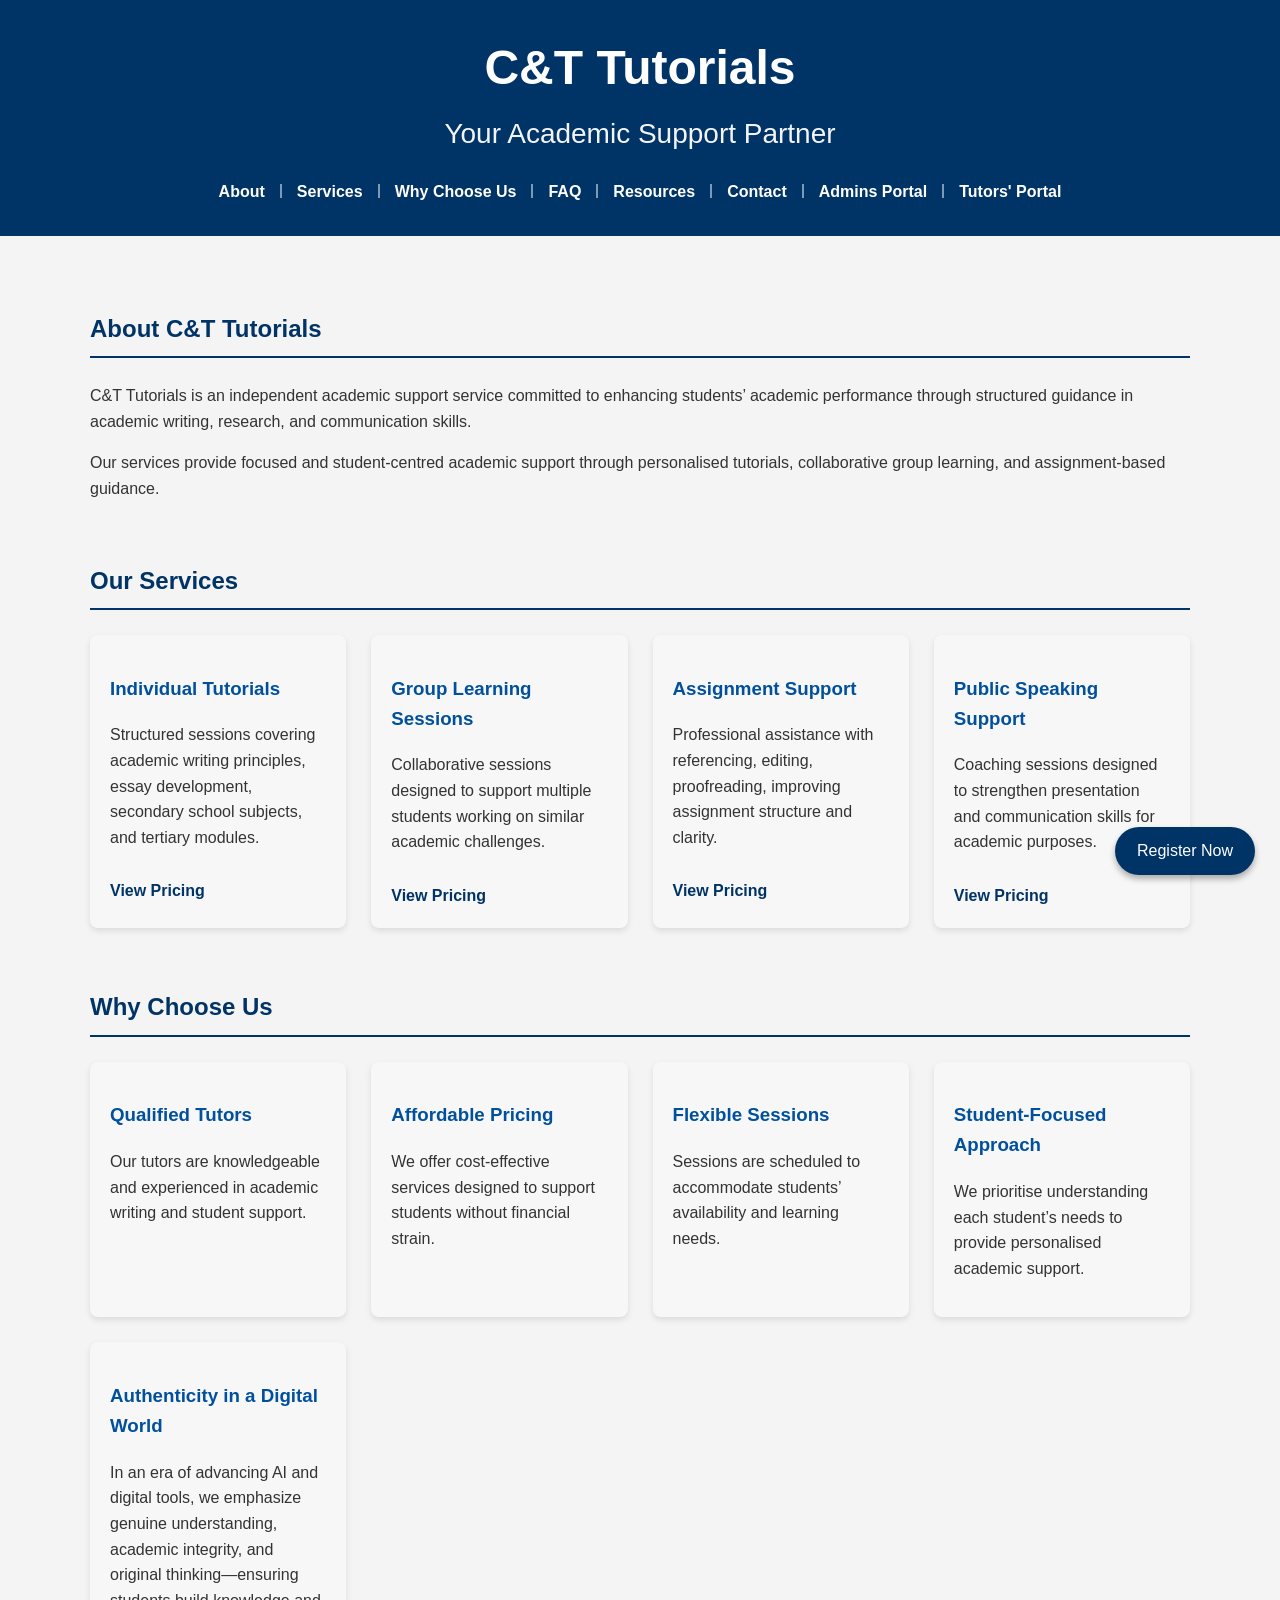
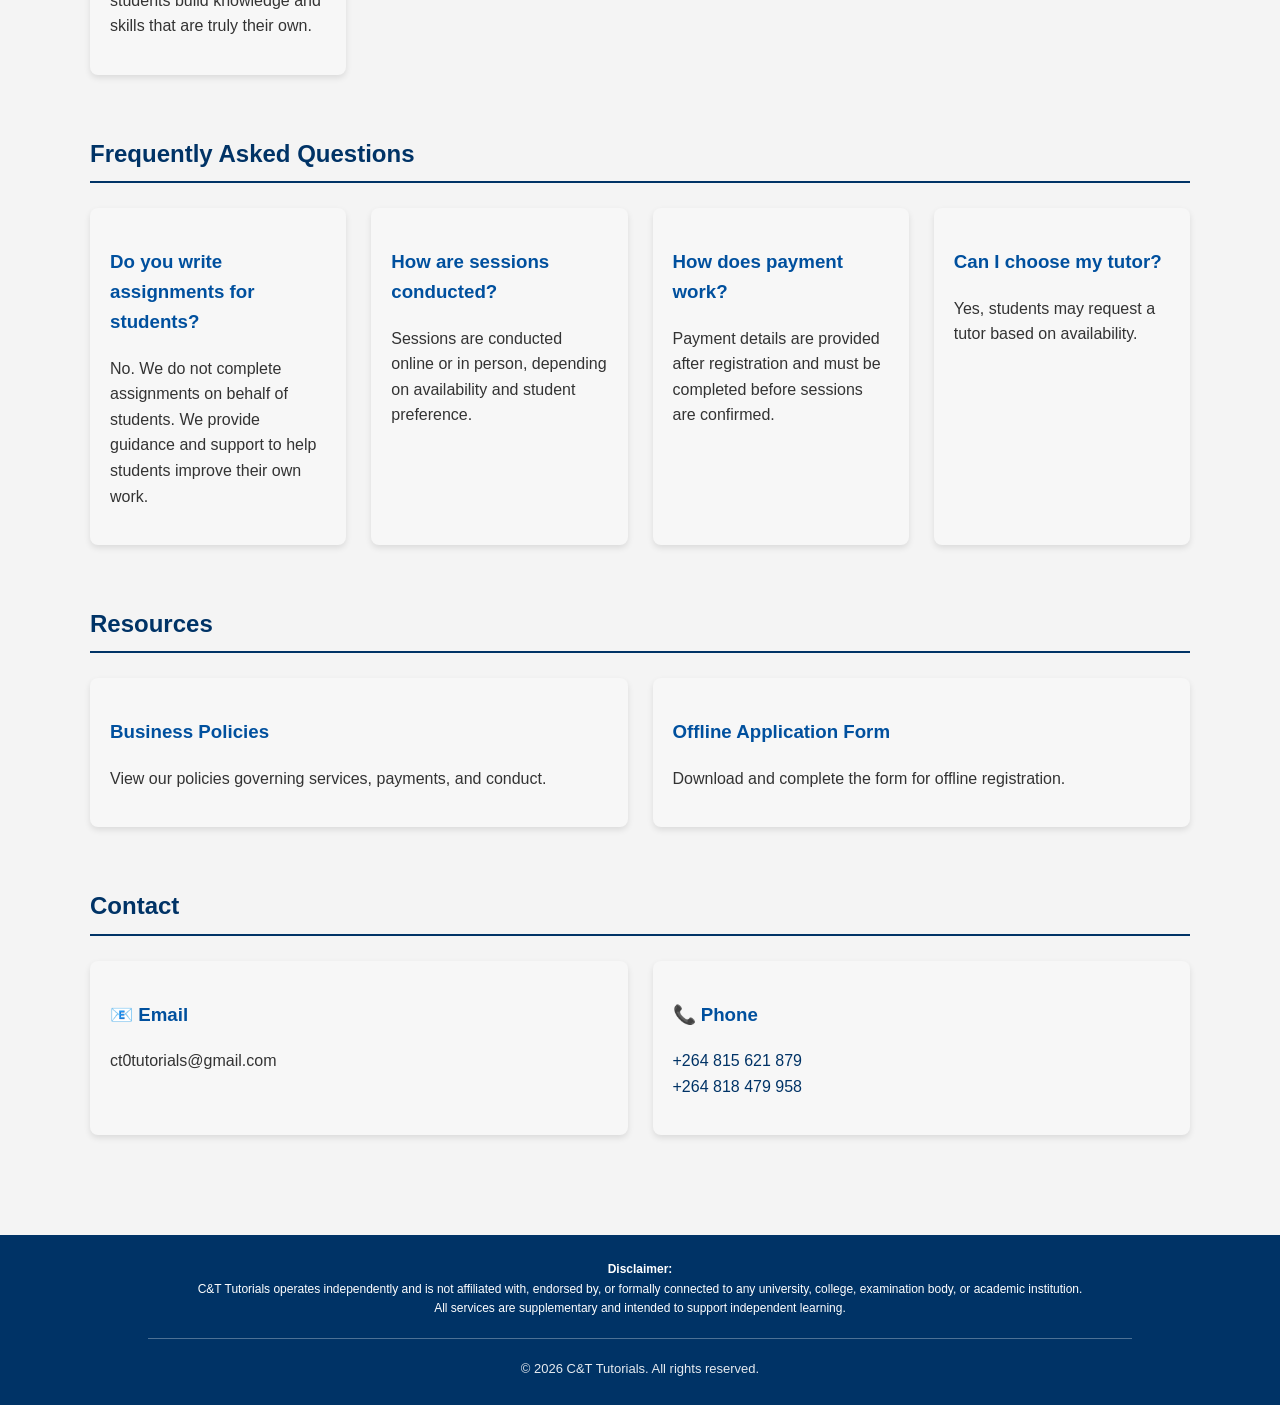
==== index.html @ dff0a4cb "Update index.html" ====
<!DOCTYPE html>
<html lang="en">
<head>
<meta charset="UTF-8">
<meta name="viewport" content="width=device-width, initial-scale=1.0">

<title>C&T Tutorials</title>

<meta name="description" content="C&T Tutorials provides academic writing tutorials, assignment support, group learning sessions and public speaking coaching to help students improve academic performance.">

<meta name="robots" content="index, follow">

<link rel="canonical" href="https://ct-tutorials.github.io/ct-tutorials/">

<meta name="google-site-verification" content="aSucaMc_aX_kQpRFNvVRgTX0pEeCD1c48mTuirk4qwY" />

<style>
html{scroll-behavior:smooth;}

body{
margin:0;
font-family:"Segoe UI", Arial, sans-serif;
background:#f4f4f4;
color:#333;
line-height:1.6;
}

/* ✅ UPDATED: RESPONSIVE HEADER LOGIC */
.top-bar{
position:fixed;
top:0;
left:0;
width:100%;
background:#003366; 
z-index:1000;
min-height: 120px; 
display: flex;
flex-direction: column;
align-items: center;
justify-content: center;
color: white;
text-align: center;
padding: 20px 15px;
box-sizing: border-box;
}

.header-title h1 {
margin: 10px 0 0 0;
font-size: clamp(28px, 6vw, 48px); 
letter-spacing: normal;
font-weight: bold;
text-transform: none;
}

.header-title p {
margin: 5px 0 0 0;
font-family: "Brush Script MT", "Cursive", sans-serif; 
font-size: clamp(18px, 4vw, 28px); 
font-weight: normal; 
opacity: 0.95;
}

.top-bar nav{
display:flex;
flex-wrap:wrap;
justify-content:center;
align-items: center;
gap:15px;
padding:12px 10px;
margin-top: 10px; 
width: 100%;
}

.top-bar nav a{
color:white;
text-decoration:none;
font-weight:bold;
white-space: nowrap;
}

.top-bar nav a:hover{text-decoration:underline;}

.nav-separator {
border-left: 2px solid rgba(255,255,255,0.5);
height: 14px;
margin: 0;
display: block;
}

/* ✅ UPDATED: CONTENT SPACING */
.main-content{
max-width:1100px;
margin:auto;
padding:40px;
margin-top: 250px; 
}

/* ✅ NEW: LANDSCAPE/ROTATED FIX */
@media (max-height: 450px) and (orientation: landscape) {
.top-bar { padding: 8px 15px; min-height: auto; }
.header-title h1 { font-size: 22px; margin-top: 0; }
.header-title p { display: none; }
.top-bar nav { margin-top: 5px; gap: 8px; }
.main-content { margin-top: 120px !important; }
}

@media(max-width:768px){
.main-content{padding:30px 20px; margin-top: 220px;}
.top-bar nav { gap: 10px; }
}

section{
margin-bottom:60px;
scroll-margin-top:250px; 
}

h2{
color:#003366;
border-bottom:2px solid #003366;
padding-bottom:8px;
margin-bottom:25px;
}

h3{color:#00509e;}

.services-grid{
display:grid;
grid-template-columns:repeat(auto-fit,minmax(250px,1fr));
gap:25px;
margin-top:20px;
}

.service-card{
background:#f7f7f7;
padding:20px;
border-radius:8px;
box-shadow:0 3px 6px rgba(0,0,0,0.1);
text-decoration:none;
color:inherit;
display:block;
}

.service-card:hover{
transform:translateY(-5px);
}

.service-link{
display:inline-block;
margin-top:12px;
font-weight:bold;
color:#003366;
cursor:pointer;
}

.service-link:hover{text-decoration:underline;}

.service-card a{
color:#003366;
text-decoration:none;
font-weight:500;
}

.service-card a:hover{
text-decoration:underline;
}

.floating-btn{
position:fixed;
bottom:25px;
right:25px;
background:#003366; 
color:white;
padding:15px 22px;
border:none;
border-radius:40px;
font-size:16px;
cursor:pointer;
box-shadow:0 4px 6px rgba(0,0,0,0.3);
}

#modal,
#pricingModal,
#loadingModal,
#servicePickerModal,
#tutorProfileModal{
display:none;
position:fixed;
inset:0;
background:rgba(0,0,0,0.7);
justify-content:center;
align-items:center;
z-index:1000;
}

#modal form,
#pricingContent,
#servicePickerContent,
#tutorProfileContent{
background:white;
padding:25px;
width:90%;
max-width:500px;
border-radius:10px;
position:relative;
max-height: 90vh;
overflow-y: auto;
}

#servicePickerModal { z-index: 1100; }
#tutorProfileModal { z-index: 1200; }

.close{
position:absolute;
right:15px;
top:10px;
font-size:22px;
cursor:pointer;
border:none;
background:none;
}

label{
display:block;
margin-top:12px;
font-weight:500;
}

input,select{
width:100%;
padding:10px;
margin-top:5px;
border-radius:5px;
border:1px solid #ccc;
box-sizing: border-box;
}

/* DROPDOWN STYLES */
.custom-select-wrapper {
    position: relative;
    cursor: pointer;
    margin-top: 5px;
}
#serviceSelectDisplay {
    width: 100%;
    padding: 10px;
    border-radius: 5px;
    border: 1px solid #ccc;
    background: #fff;
    cursor: pointer;
}
.custom-arrow {
    position: absolute;
    right: 15px;
    top: 50%;
    transform: translateY(-50%);
    pointer-events: none;
    font-size: 10px;
    color: #666;
}

.submit-btn{
margin-top:20px;
width:100%;
padding:12px;
background:#003366;
color:white;
border:none;
border-radius:5px;
cursor:pointer;
}

.submit-btn:hover{background:#00509e;}

.spinner{
width:40px;height:40px;border:4px solid #ccc;border-top:4px solid #003366;border-radius:50%;animation:spin 1s linear infinite;margin:auto;margin-bottom:15px;}
@keyframes spin{0%{transform:rotate(0deg);}100%{transform:rotate(360deg);}}

footer{
background:#003366; 
color:white;
text-align:center;
padding:25px;
}

.footer-disclaimer{
font-size:12px;
max-width:900px;
margin:auto;
line-height:1.6;
}

.footer-divider{
margin:20px auto;
width:80%;
border-top:1px solid rgba(255,255,255,0.3);
}

.footer-copy{
font-size:13px;
opacity:0.9;
}

.picker-option {
    display: block;
    background: #f9f9f9;
    padding: 12px;
    margin-bottom: 8px;
    border-radius: 5px;
    border: 1px solid #ddd;
    cursor: pointer;
    transition: background 0.2s;
    font-weight: 500;
}
.picker-option:hover { background: #f0f0f0; border-color: #003366; }
.picker-group-title {
    font-weight: bold;
    color: #003366;
    margin: 15px 0 5px 0;
    font-size: 14px;
    text-transform: uppercase;
}

.agreement-label {
    display: flex;
    align-items: flex-start;
    gap: 10px;
    font-size: 14px;
    margin-top: 20px;
}
.agreement-label input {
    width: auto !important;
    margin-top: 4px;
}

/* NEW: Tutor Link Styling */
.view-tutor-link {
    display: block;
    margin-top: 10px;
    font-size: 13px;
    color: #003366;
    text-decoration: underline;
    cursor: pointer;
}

.pricing-subtopic {
    font-weight: bold;
    color: #003366;
    margin: 15px 0 8px 0;
    border-bottom: 1px solid #eee;
    padding-bottom: 4px;
}
</style>
</head>

<body>

<div class="top-bar">
<div class="header-title">
<h1>C&T Tutorials</h1>
<p>Your Academic Support Partner</p>
</div>
<nav>
<a href="#about">About</a>
<div class="nav-separator"></div>
<a href="#services">Services</a>
<div class="nav-separator"></div>
<a href="#why">Why Choose Us</a>
<div class="nav-separator"></div>
<a href="#faq">FAQ</a>
<div class="nav-separator"></div>
<a href="#resources">Resources</a>
<div class="nav-separator"></div>
<a href="#contact">Contact</a>
<div class="nav-separator"></div>
<a href="admin.html">Admins Portal</a>
<div class="nav-separator"></div>
<a href="tutors.html">Tutors' Portal</a>
</nav>
</div>

<div class="main-content">

<section id="about">
<h2>About C&T Tutorials</h2>
<p>C&T Tutorials is an independent academic support service committed to enhancing students’ academic performance through structured guidance in academic writing, research, and communication skills.</p>
<p>Our services provide focused and student-centred academic support through personalised tutorials, collaborative group learning, and assignment-based guidance.</p>
</section>

<section id="services">
<h2>Our Services</h2>

<div class="services-grid">

<div class="service-card">
<h3>Individual Tutorials</h3>
<p>Structured sessions covering academic writing principles, essay development, secondary school subjects, and tertiary modules.</p>
<span class="service-link" onclick="openPricing('writing')">View Pricing</span>
</div>

<div class="service-card">
<h3>Group Learning Sessions</h3>
<p>Collaborative sessions designed to support multiple students working on similar academic challenges.</p>
<span class="service-link" onclick="openPricing('group')">View Pricing</span>
</div>

<div class="service-card">
<h3>Assignment Support</h3>
<p>Professional assistance with referencing, editing, proofreading, improving assignment structure and clarity.</p>
<span class="service-link" onclick="openPricing('assignment')">View Pricing</span>
</div>

<div class="service-card">
<h3>Public Speaking Support</h3>
<p>Coaching sessions designed to strengthen presentation and communication skills for academic purposes.</p>
<span class="service-link" onclick="openPricing('speaking')">View Pricing</span>
</div>

</div>
</section>

<section id="why">
<h2>Why Choose Us</h2>
<div class="services-grid">
<div class="service-card">
<h3>Qualified Tutors</h3>
<p>Our tutors are knowledgeable and experienced in academic writing and student support.</p>
</div>
<div class="service-card">
<h3>Affordable Pricing</h3>
<p>We offer cost-effective services designed to support students without financial strain.</p>
</div>
<div class="service-card">
<h3>Flexible Sessions</h3>
<p>Sessions are scheduled to accommodate students’ availability and learning needs.</p>
</div>
<div class="service-card">
<h3>Student-Focused Approach</h3>
<p>We prioritise understanding each student’s needs to provide personalised academic support.</p>
</div>

<div class="service-card">
<h3>Authenticity in a Digital World</h3>
<p>In an era of advancing AI and digital tools, we emphasize genuine understanding, academic integrity, and original thinking—ensuring students build knowledge and skills that are truly their own.</p>
</div>

</div>
</section>

<section id="faq">
<h2>Frequently Asked Questions</h2>
<div class="services-grid">
<div class="service-card">
<h3>Do you write assignments for students?</h3>
<p>No. We do not complete assignments on behalf of students. We provide guidance and support to help students improve their own work.</p>
</div>
<div class="service-card">
<h3>How are sessions conducted?</h3>
<p>Sessions are conducted online or in person, depending on availability and student preference.</p>
</div>
<div class="service-card">
<h3>How does payment work?</h3>
<p>Payment details are provided after registration and must be completed before sessions are confirmed.</p>
</div>
<div class="service-card">
<h3>Can I choose my tutor?</h3>
<p>Yes, students may request a tutor based on availability.</p>
</div>
</div>
</section>

<section id="resources">
<h2>Resources</h2>

<div class="services-grid">

<a href="documents/Business-Policies.pdf" target="_blank" class="service-card">
<h3>Business Policies</h3>
<p>View our policies governing services, payments, and conduct.</p>
</a>

<a href="documents/Student-form-for-offline-application[1].pdf" target="_blank" class="service-card">
<h3>Offline Application Form</h3>
<p>Download and complete the form for offline registration.</p>
</a>

</div>
</section>

<section id="contact">
<h2>Contact</h2>

<div class="services-grid">

<a href="mailto:ct0tutorials@gmail.com" class="service-card">
<h3>📧 Email</h3>
<p>ct0tutorials@gmail.com</p>
</a>

<div class="service-card">
<h3>📞 Phone</h3>
<p>
<a href="tel:+264815621879">+264 815 621 879</a><br>
<a href="tel:+264818479958">+264 818 479 958</a>
</p>
</div>

</div>
</section>

<button class="floating-btn" onclick="openForm()">Register Now</button>

</div>

<div id="servicePickerModal">
    <div id="servicePickerContent">
        <button type="button" class="close" onclick="closeServicePicker()">×</button>
        <h3 style="margin-top:0;">Select a Service</h3>
        <div id="pickerOptionsList"></div>
    </div>
</div>

<div id="modal">
<form id="studentRegisterForm">
<button type="button" class="close" onclick="closeForm()">×</button>
<h2>Service Registration</h2>

<label>Full Name
<input type="text" id="name" name="name" required>
</label>

<label>Email
<input type="email" id="email" name="email" required>
</label>

<label>Cellphone Number
<input type="tel" id="phone" name="phone" required>
</label>

<label>Select Service
<div class="custom-select-wrapper" onclick="openServicePicker()">
    <input type="text" id="serviceSelectDisplay" placeholder="Select a service" readonly required>
    <span class="custom-arrow">▼</span>
</div>
<input type="hidden" name="service" id="serviceSelectValue">
</label>

<div id="specContainer" style="display:none;">
<label id="specLabel">Specify Subject/Topic</label>
<input type="text" name="specification" id="specInput">
</div>

<input type="hidden" name="priceOption" id="priceOptionField">
<input type="hidden" name="no_tutor_found" id="noTutorFoundFlag" value="false">

<label id="tutorLabel" style="display:none;">Select Tutor
<select name="tutor" id="tutorSelect">
<option value="">Select a tutor</option>
</select>
<span id="viewTutorProfile" class="view-tutor-link" style="display:none;" onclick="showTutorSubjects()">View subjects offered by this tutor</span>
</label>

<input type="hidden" name="token" id="tokenField">
<input type="text" name="company" style="display:none">

<label class="agreement-label">
<input type="checkbox" required>
<span>I agree that the information provided above is correct to my knowledge at the time of submission and that I have read and understood the <a href="documents/Disclosure-Agreement.pdf" target="_blank">Disclosure Agreement</a>.</span>
</label>

<button type="submit" class="submit-btn">Submit Registration</button>
</form>
</div>

<div id="tutorProfileModal">
<div id="tutorProfileContent">
<button class="close" onclick="document.getElementById('tutorProfileModal').style.display='none'">×</button>
<h3 id="profileTutorName">Tutor Profile</h3>
<p><strong>Subjects Offered:</strong></p>
<div id="profileTutorSubjects" style="background:#f9f9f9; padding:15px; border-radius:5px; border:1px solid #ddd;"></div>
<button class="submit-btn" onclick="document.getElementById('tutorProfileModal').style.display='none'">Back to Form</button>
</div>
</div>

<div id="pricingModal">
<div id="pricingContent">
<button class="close" onclick="pricingModal.style.display='none'">×</button>
<h3 id="pricingTitle"></h3>
<div id="pricingDetails"></div>
<button class="submit-btn" onclick="bookService()">Book This Service</button>
</div>
</div>

<div id="loadingModal">
<div style="background:white;padding:30px;border-radius:8px;text-align:center;">
<div class="spinner"></div>
<p>Submitting...</p>
</div>
</div>

<footer>
<div class="footer-disclaimer">
<strong>Disclaimer:</strong><br>
C&T Tutorials operates independently and is not affiliated with, endorsed by, or formally connected to any university, college, examination body, or academic institution. All services are supplementary and intended to support independent learning.
</div>

<div class="footer-divider"></div>

<div class="footer-copy">
© 2026 C&T Tutorials. All rights reserved.
</div>
</footer>

<script>
function generateToken(){
return btoa(Date.now()+Math.random().toString()).substring(0,20);
}

const SCRIPT_URL="https://script.google.com/macros/s/AKfycbwc1VkCPnVk4-zUnuZLNU9pmEMFGSp_q015ZMLdMklv-yoHSEi0Z5vhAqJrv2dY7K9w/exec";

const modal=document.getElementById("modal");
const pricingModal=document.getElementById("pricingModal");
const pricingTitle=document.getElementById("pricingTitle");
const pricingDetails=document.getElementById("pricingDetails");
const loadingModal=document.getElementById("loadingModal");
const priceOptionField=document.getElementById("priceOptionField");

const tutorSelect=document.getElementById("tutorSelect");
const tutorLabel=document.getElementById("tutorLabel");
const specContainer = document.getElementById("specContainer");
const specLabel = document.getElementById("specLabel");
const specInput = document.getElementById("specInput");

const servicePickerModal = document.getElementById("servicePickerModal");
const pickerOptionsList = document.getElementById("pickerOptionsList");
const serviceDisplay = document.getElementById("serviceSelectDisplay");
const serviceHiddenValue = document.getElementById("serviceSelectValue");

const serviceOptionsData = [
    { group: "Individual Sessions" },
    { label: "Introduction to Academic Writing", value: "Intro Academic Writing" },
    { label: "Secondary School Subject", value: "Secondary Subject" },
    { label: "Tertiary Level Module", value: "Tertiary Module" },
    { label: "General Topic Specific Session", value: "Topic Specific" },
    { label: "Hourly Rate", value: "Hourly Rate" },
    { group: "Group Learning Sessions: Academic & Tertiary" },
    { label: "Academic Writing (2 – 5 People)", value: "Group Sessions: 2-5 People" },
    { label: "Academic Writing (6 – 14 People)", value: "Group Sessions: 6-14 People" },
    { label: "Academic Writing (More than 14 People)", value: "Group Sessions: More than 14 People" },
    { label: "Tertiary Level Modules (2 – 5 People)", value: "Group Sessions: 2-5 People" },
    { label: "Tertiary Level Modules (6 – 14 People)", value: "Group Sessions: 6-14 People" },
    { label: "Tertiary Level Modules (More than 14 People)", value: "Group Sessions: More than 14 People" },
    { group: "Group Learning Sessions: Secondary Subjects" },
    { label: "Secondary School Subjects (2 – 5 People)", value: "Group Sessions: 2-5 People (Secondary)" },
    { label: "Secondary School Subjects (6 – 14 People)", value: "Group Sessions: 6-14 People (Secondary)" },
    { label: "Secondary School Subjects (More than 14 People)", value: "Group Sessions: More than 14 People (Secondary)" },
    { group: "Other Services" },
    { label: "Public Speaking Support", value: "Public Speaking Support" },
    { label: "Draft Editing", value: "Draft Editing" },
    { label: "Proofreading", value: "Proofreading" },
    { label: "Referencing Assistance", value: "Referencing Assistance" }
];

const curriculumKB = {
    "academic writing": ["apa", "referencing", "literature review", "thesis", "dissertation", "citations", "plagiarism", "abstract", "academic integrity", "essay structure", "eap", "writing", "proper nouns", "grammar", "punctuation", "ulep", "lea3419", "lce3419"],
    "language": ["english", "literacy", "linguistics", "khoekhoegowab", "oshikwanyama", "oshindonga", "afrikaans", "otjiherero", "german", "oshivambo", "rukvangali", "setswana", "silozi"],
    "economics": ["microeconomics", "macroeconomics", "inflation", "gdp", "supply and demand", "fiscal policy", "monetary policy", "market structures", "elasticity", "econometrics", "emi3571", "ema3572"],
    "accounting": ["financial accounting", "cost accounting", "ledger", "balance sheet", "journal entries", "income statement", "auditing", "taxation", "acc", "accounting", "management accounting", "pac", "caf"],
    "business management": ["marketing", "human resources", "finance", "entrepreneurship", "strategic management", "business ethics", "organizational behavior", "hr", "swot", "public administration", "operations management", "bba", "pma", "project management"],
    "legal studies": ["constitutional law", "criminal law", "civil law", "jurisprudence", "contracts", "torts", "administrative law", "legal writing", "namibian law", "customary law", "commercial law", "clw3511", "family law", "property law"],
    "mathematics": ["algebra", "calculus", "trigonometry", "statistics", "probability", "geometry", "integration", "differentiation", "functions", "linear algebra", "matrices", "nssco", "nsscas", "quantitative methods", "mat3511", "sms3522"],
    "physics": ["mechanics", "kinematics", "thermodynamics", "electricity", "magnetism", "quantum", "optics", "nuclear", "waves", "circuits", "sph3511"],
    "biology": ["genetics", "photosynthesis", "ecology", "cell biology", "anatomy", "physiology", "mitosis", "meiosis", "metabolism", "homeostasis", "evolution", "human biology", "blg3511"],
    "chemistry": ["organic chemistry", "inorganic", "stoichiometry", "periodic table", "atomic structure", "bonding", "redox", "kinetics", "equilibria", "titration", "chm3511"],
    "computer science": ["programming", "coding", "java", "python", "algorithms", "data structures", "databases", "sql", "html", "css", "web development", "informatics", "cyber security", "software engineering", "cmp3511"],
    "engineering": ["civil engineering", "mechanical engineering", "electrical engineering", "mining", "electronics", "surveying", "structural engineering", "hydraulics", "thermodynamics"],
    "health sciences": ["nursing", "pharmacology", "public health", "biomedical", "microbiology", "epidemiology", "radiography", "pathology", "anatomy", "midwifery"],
    "humanities & social": ["sociology", "psychology", "history", "geography", "namibian history", "development studies", "philosophy", "social work", "anthropology", "political science"],
    "education": ["pedagogy", "educational psychology", "curriculum studies", "classroom management", "inclusive education", "educational technology", "early childhood"],
    "agriculture": ["animal science", "crop science", "soil science", "agronomy", "agricultural economics", "forestry", "aquaculture", "farm management"]
};

function openServicePicker() {
    pickerOptionsList.innerHTML = "";
    serviceOptionsData.forEach(opt => {
        if (opt.group) {
            const groupTitle = document.createElement("div");
            groupTitle.className = "picker-group-title";
            groupTitle.textContent = opt.group;
            pickerOptionsList.appendChild(groupTitle);
        } else {
            const div = document.createElement("div");
            div.className = "picker-option";
            div.textContent = opt.label;
            div.onclick = () => {
                serviceDisplay.value = opt.label;
                serviceHiddenValue.value = opt.value;
                handleServiceChange(opt.value);
                closeServicePicker();
            };
            pickerOptionsList.appendChild(div);
        }
    });
    servicePickerModal.style.display = "flex";
}

function closeServicePicker() { servicePickerModal.style.display = "none"; }

function openForm(){ 
modal.style.display="flex";
tutorLabel.style.display="none";
tutorSelect.innerHTML='<option value="">Select a tutor</option>';
document.getElementById("viewTutorProfile").style.display = "none";
serviceDisplay.value="";
serviceHiddenValue.value="";
priceOptionField.value="";
specContainer.style.display = "none";
specInput.required = false;
specInput.value = "";
document.getElementById("noTutorFoundFlag").value = "false";
}

function closeForm(){ modal.style.display="none"; }

function openPricing(service){
pricingModal.style.display="flex";
let content = "";

if(service==="writing"){
pricingTitle.innerText="Individual Tutorials";
content = `
<label class="picker-option"><input type="radio" name="priceRadio" value="Intro Academic Writing" data-label="Introduction to Academic Writing" checked> Introduction to Academic Writing (4 sessions) – <b>N$150</b></label>
<label class="picker-option"><input type="radio" name="priceRadio" value="Secondary Subject" data-label="Secondary School Subject"> Secondary School Subject (Topic Specific) – <b>N$35</b></label>
<label class="picker-option"><input type="radio" name="priceRadio" value="Tertiary Level Module" data-label="Tertiary Level Module"> Tertiary Level Module (Topic Specific) – <b>N$40</b></label>
<label class="picker-option"><input type="radio" name="priceRadio" value="Topic Specific" data-label="General Topic Specific Session"> General Topic Specific Session – <b>N$40</b></label>
<label class="picker-option"><input type="radio" name="priceRadio" value="Hourly Rate" data-label="Hourly Rate"> Hourly Rate – <b>N$40</b></label>`;
}

if(service==="group"){
pricingTitle.innerText="Group Learning Sessions";
content = `
<div class="pricing-subtopic">Introduction to Academic Writing</div>
<label class="picker-option"><input type="radio" name="priceRadio" data-cat="Academic Writing" value="Group Sessions: 2-5 People" data-label="Academic Writing (2 – 5 People)" checked> 2 – 5 People – <b>N$200</b></label>
<label class="picker-option"><input type="radio" name="priceRadio" data-cat="Academic Writing" value="Group Sessions: 6-14 People" data-label="Academic Writing (6 – 14 People)"> 6 – 14 People – <b>N$450</b></label>
<label class="picker-option"><input type="radio" name="priceRadio" data-cat="Academic Writing" value="Group Sessions: More than 14 People" data-label="Academic Writing (More than 14 People)"> More than 14 People – <b>N$600</b></label>

<div class="pricing-subtopic">Tertiary Level Modules</div>
<label class="picker-option"><input type="radio" name="priceRadio" data-cat="Tertiary Level Modules" value="Group Sessions: 2-5 People" data-label="Tertiary Level Modules (2 – 5 People)"> 2 – 5 People – <b>N$200</b></label>
<label class="picker-option"><input type="radio" name="priceRadio" data-cat="Tertiary Level Modules" value="Group Sessions: 6-14 People" data-label="Tertiary Level Modules (6 – 14 People)"> 6 – 14 People – <b>N$450</b></label>
<label class="picker-option"><input type="radio" name="priceRadio" data-cat="Tertiary Level Modules" value="Group Sessions: More than 14 People" data-label="Tertiary Level Modules (More than 14 People)"> More than 14 People – <b>N$600</b></label>

<div class="pricing-subtopic">C. Secondary School Subjects</div>
<label class="picker-option"><input type="radio" name="priceRadio" data-cat="Secondary School Subjects" value="Group Sessions: 2-5 People (Secondary)" data-label="Secondary School Subjects (2 – 5 People)"> 2 – 5 People – <b>N$150</b></label>
<label class="picker-option"><input type="radio" name="priceRadio" data-cat="Secondary School Subjects" value="Group Sessions: 6-14 People (Secondary)" data-label="Secondary School Subjects (6 – 14 People)"> 6 – 14 People – <b>N$250</b></label>
<label class="picker-option"><input type="radio" name="priceRadio" data-cat="Secondary School Subjects" value="Group Sessions: More than 14 People (Secondary)" data-label="Secondary School Subjects (More than 14 People)"> > 14 People – <b>N$350</b></label>`;
}

if(service==="assignment"){
pricingTitle.innerText="Assignment Support";
content = `
<label class="picker-option"><input type="radio" name="priceRadio" value="Draft Editing" data-label="Draft Editing" checked> Draft Editing – <b>N$15 per page</b></label>
<label class="picker-option"><input type="radio" name="priceRadio" value="Proofreading" data-label="Proofreading"> Proofreading – <b>N$10 per page</b></label>
<label class="picker-option"><input type="radio" name="priceRadio" value="Referencing Assistance" data-label="Referencing Assistance"> Referencing Assistance – <b>N$20</b></label>`;
}

if(service==="speaking"){
pricingTitle.innerText="Public Speaking Support";
content = `<label class="picker-option"><input type="radio" name="priceRadio" value="Public Speaking Support" data-label="Public Speaking Support" checked> Coaching Session – <b>N$40</b></label>`;
}

pricingDetails.innerHTML = content;
}

function bookService(){
const selectedOption = document.querySelector('input[name="priceRadio"]:checked');
if(!selectedOption) return;
const bookingValue = selectedOption.value;
const displayLabel = selectedOption.getAttribute("data-label");
pricingModal.style.display="none";
openForm();
setTimeout(()=>{
serviceDisplay.value = displayLabel;
serviceHiddenValue.value = bookingValue;
handleServiceChange(bookingValue);
},100);
}

let tutorsData={};
async function loadTutors(){
const res=await fetch(SCRIPT_URL+"?action=getTutors");
tutorsData=await res.json();
}
loadTutors();

specInput.addEventListener("input", () => handleServiceChange(serviceHiddenValue.value));

function getTokens(str) {
    return str.toLowerCase()
        .replace(/[^a-z0-9 ]/g, " ") 
        .split(/\s+/)                
        .filter(t => t.length > 2);  
}

function handleServiceChange(val){
    priceOptionField.value = val;

    const isSpecNeeded = val === "Topic Specific" || val === "Hourly Rate" || 
                         val === "Secondary Subject" || val === "Tertiary Module" || 
                         val.includes("Group Sessions") || val.includes("Editing") || 
                         val.includes("Proofreading") || val.includes("Referencing Assistance") || 
                         val === "Public Speaking Support";

    if(isSpecNeeded){
        specContainer.style.display = "block";
        specInput.required = true;
        if(val === "Tertiary Level Module") specLabel.innerText = "Specify Tertiary Level Module (e.g., CLW3511)";
        else if(val.includes("Group")) specLabel.innerText = "Specify Topic/Subject/Module";
        else if(val === "Public Speaking Support") specLabel.innerText = "Specify Presentation/Debate Goal";
        else if(val.includes("Editing") || val.includes("Proofreading") || val.includes("Referencing")) specLabel.innerText = "Specify Subject/Module for this assignment";
        else specLabel.innerText = "Specify Subject/Topic";
    } else {
        specContainer.style.display = "none";
        specInput.required = false;
    }

    let requiresTutor = (val !== "Draft Editing" && val !== "Proofreading" && val !== "Referencing Assistance");

    if(requiresTutor && tutorsData){
        tutorLabel.style.display="block";
        tutorSelect.innerHTML='<option value="">Select a tutor</option>';
        document.getElementById("viewTutorProfile").style.display = "none";
        
        const userInput = specInput.value.trim();
        const userTokens = getTokens(userInput);
        
        let matchedCategories = [];
        for (let category in curriculumKB) {
            const kbKeywords = curriculumKB[category].concat(getTokens(category));
            if (userTokens.some(token => kbKeywords.some(kw => kw.includes(token) || token.includes(kw)))) {
                matchedCategories.push(category.toLowerCase());
            }
        }

        let allTutorsList = [];
        for (let key in tutorsData) {
            if (Array.isArray(tutorsData[key])) allTutorsList = allTutorsList.concat(tutorsData[key]);
        }
        
        let uniqueTutors = allTutorsList.filter((t, index, self) =>
            index === self.findIndex((temp) => temp.name === t.name)
        );

        const filtered = uniqueTutors.map(t => {
            const tutorSubjects = (t.subjects || "").toLowerCase();
            const tutorTokens = getTokens(tutorSubjects);
            let score = 0;
            if(userTokens.some(uTok => tutorTokens.some(tTok => tTok.includes(uTok) || uTok.includes(tTok)))) score += 10;
            if(matchedCategories.some(cat => tutorSubjects.includes(cat))) score += 5;
            if(val.toLowerCase().includes("writing") && tutorSubjects.includes("writing")) score += 3;
            return { ...t, relevance: score };
        }).filter(t => t.relevance > 0).sort((a,b) => b.relevance - a.relevance);

        if (filtered.length > 0) {
            document.getElementById("noTutorFoundFlag").value = "false";
            filtered.forEach(t => {
                let opt = document.createElement("option");
                opt.value = t.name; opt.textContent = t.name;
                tutorSelect.appendChild(opt);
            });
            let allOpt = document.createElement("option");
            allOpt.value = "ANY"; allOpt.textContent = "-- See All Available Tutors --";
            tutorSelect.appendChild(allOpt);
        } else {
            document.getElementById("noTutorFoundFlag").value = userInput ? "true" : "false";
            tutorSelect.innerHTML = `<option value="">No tutors specifically for "${userInput || 'this topic'}"</option>
                                    <option value="ANY">-- See All Tutors Instead --</option>`;
        }
    } else {
        tutorLabel.style.display="none";
    }
}

function showTutorSubjects() {
    const selectedName = tutorSelect.value;
    if(!selectedName || selectedName === "ANY") return;
    let foundTutor = null;
    for (let key in tutorsData) {
        if (Array.isArray(tutorsData[key])) {
            let match = tutorsData[key].find(t => t.name === selectedName);
            if(match) { foundTutor = match; break; }
        }
    }
    if(foundTutor) {
        document.getElementById("profileTutorName").innerText = foundTutor.name;
        document.getElementById("profileTutorSubjects").innerText = foundTutor.subjects || "No specific subjects listed.";
        document.getElementById("tutorProfileModal").style.display = "flex";
    }
}

tutorSelect.addEventListener("change", function() {
    if(this.value === "ANY") {
        this.innerHTML = '<option value="">Select a tutor</option>';
        let all = [];
        for (let key in tutorsData) {
            if (Array.isArray(tutorsData[key])) all = all.concat(tutorsData[key]);
        }
        let uniqueAll = all.filter((t, index, self) =>
            index === self.findIndex((temp) => temp.name === t.name)
        );
        uniqueAll.forEach(t => {
            let opt = document.createElement("option");
            opt.value = t.name; opt.textContent = t.name;
            this.appendChild(opt);
        });
        document.getElementById("viewTutorProfile").style.display = "none";
    } else if(this.value) {
        document.getElementById("viewTutorProfile").style.display = "block";
    } else {
        document.getElementById("viewTutorProfile").style.display = "none";
    }
});

document.getElementById("studentRegisterForm").addEventListener("submit", function(e) {
    e.preventDefault();
    loadingModal.style.display = "flex";

    const formData = new FormData(this);
    const data = Object.fromEntries(formData.entries());
    
    const displayService = serviceDisplay.value;
    const specification = specInput.value.trim();
    
    if (specification) {
        data.service = `${displayService}; Topic: ${specification}`;
    } else {
        data.service = displayService;
    }

    data.action = "registerStudent";
    data.token = generateToken();

    fetch(SCRIPT_URL, {
        method: "POST",
        body: JSON.stringify(data)
    })
    .then(r => r.json())
    .then(res => {
        loadingModal.style.display = "none";
        if(res.success || res.status === "success") {
            setTimeout(() => {
                alert("Registration successful! Your tutor will contact you shortly.");
                closeForm();
                document.getElementById("studentRegisterForm").reset();
            }, 50);
        } else {
            alert("Registration failed: " + (res.error || "Unknown error"));
        }
    })
    .catch(err => {
        loadingModal.style.display = "none";
        alert("Network error. Please try again.");
    });
});

window.addEventListener("click", (event) => {
    if (event.target === modal) closeForm();
    if (event.target === pricingModal) pricingModal.style.display = "none";
    if (event.target === servicePickerModal) closeServicePicker();
    if (event.target === document.getElementById("tutorProfileModal")) {
        document.getElementById("tutorProfileModal").style.display = "none";
    }
});
</script>
</body>
</html>
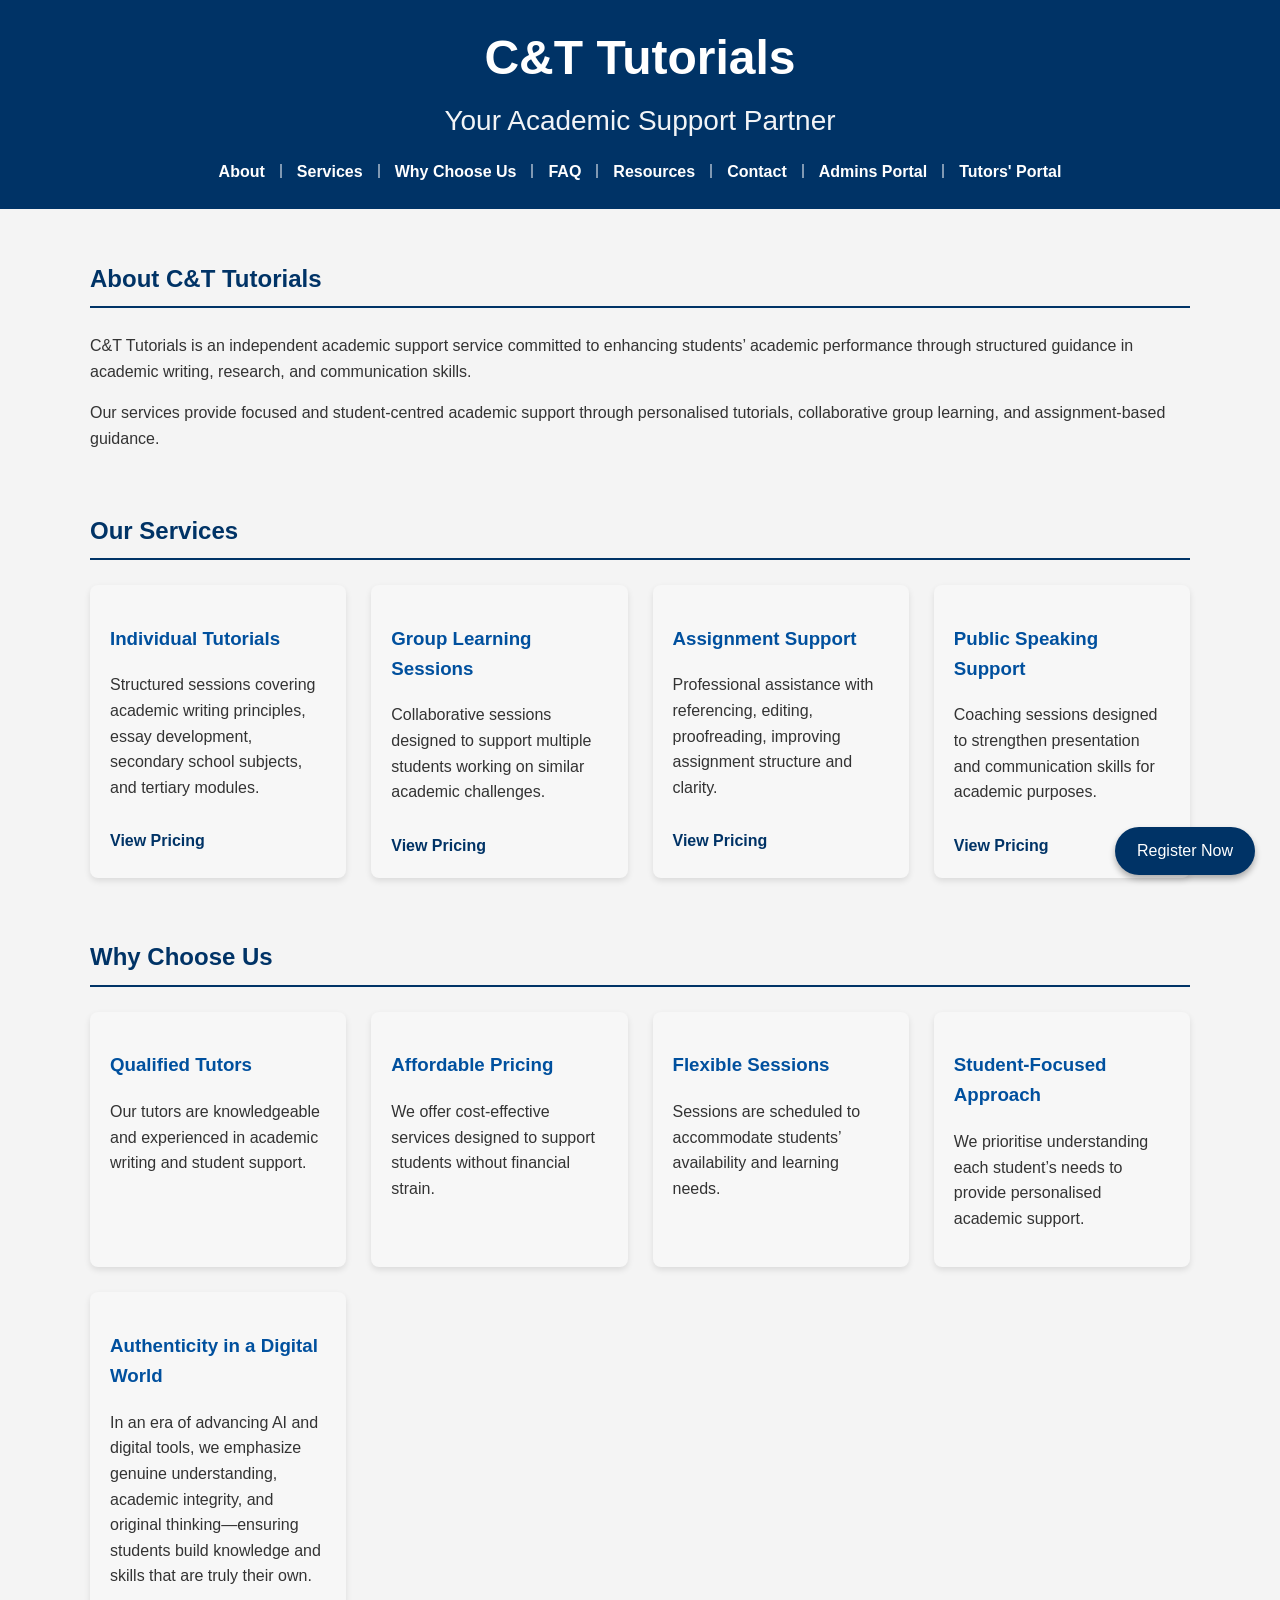
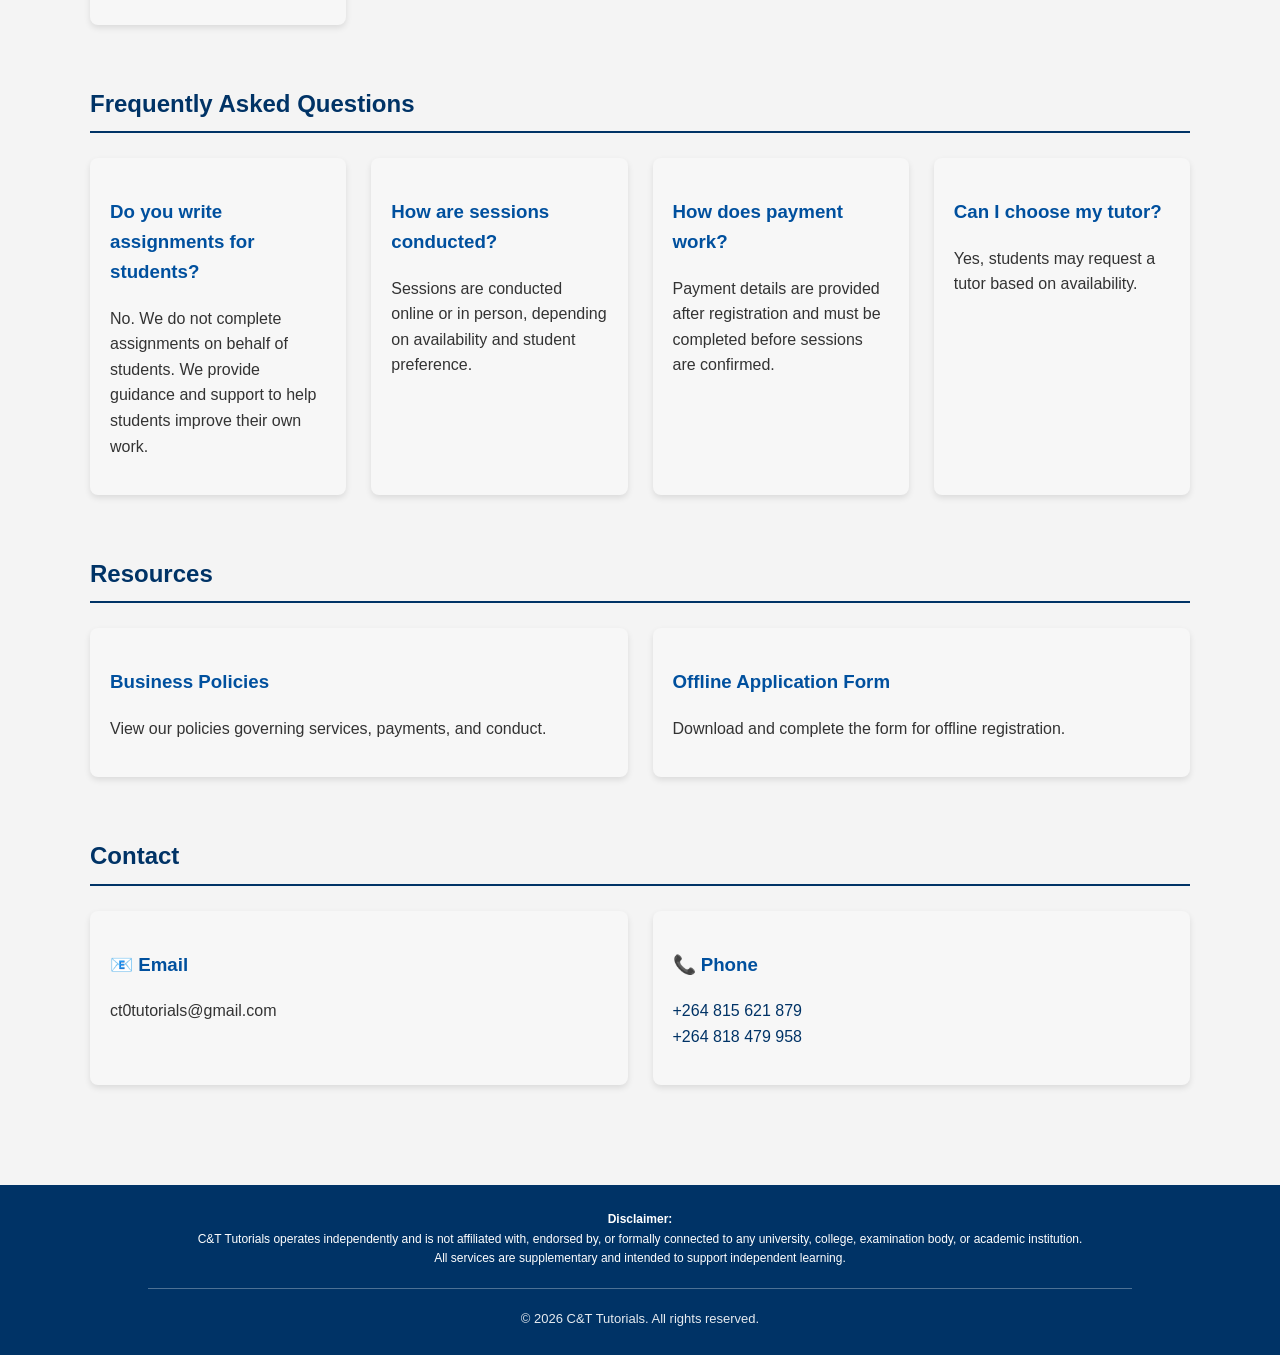
==== commit 2dab8b7b: "Update index.html" ====
--- a/index.html
+++ b/index.html
@@ -25,7 +25,7 @@
 line-height:1.6;
 }
 
-/* ✅ UPDATED: RESPONSIVE HEADER LOGIC */
+/* HEADER LOGIC */
 .top-bar{
 position:fixed;
 top:0;
@@ -40,12 +40,12 @@
 justify-content: center;
 color: white;
 text-align: center;
-padding: 20px 15px;
+padding: 15px;
 box-sizing: border-box;
 }
 
 .header-title h1 {
-margin: 10px 0 0 0;
+margin: 5px 0 0 0;
 font-size: clamp(28px, 6vw, 48px); 
 letter-spacing: normal;
 font-weight: bold;
@@ -53,7 +53,7 @@
 }
 
 .header-title p {
-margin: 5px 0 0 0;
+margin: 2px 0 0 0;
 font-family: "Brush Script MT", "Cursive", sans-serif; 
 font-size: clamp(18px, 4vw, 28px); 
 font-weight: normal; 
@@ -66,8 +66,8 @@
 justify-content:center;
 align-items: center;
 gap:15px;
-padding:12px 10px;
-margin-top: 10px; 
+padding:10px;
+margin-top: 5px; 
 width: 100%;
 }
 
@@ -87,31 +87,31 @@
 display: block;
 }
 
-/* ✅ UPDATED: CONTENT SPACING */
+/* SPACING FIX */
 .main-content{
 max-width:1100px;
 margin:auto;
 padding:40px;
-margin-top: 250px; 
-}
-
-/* ✅ NEW: LANDSCAPE/ROTATED FIX */
+margin-top: 200px; 
+}
+
+/* LANDSCAPE/ROTATED FIX */
 @media (max-height: 450px) and (orientation: landscape) {
 .top-bar { padding: 8px 15px; min-height: auto; }
 .header-title h1 { font-size: 22px; margin-top: 0; }
 .header-title p { display: none; }
 .top-bar nav { margin-top: 5px; gap: 8px; }
-.main-content { margin-top: 120px !important; }
+.main-content { margin-top: 110px !important; }
 }
 
 @media(max-width:768px){
-.main-content{padding:30px 20px; margin-top: 220px;}
+.main-content{padding:30px 20px; margin-top: 210px;}
 .top-bar nav { gap: 10px; }
 }
 
 section{
 margin-bottom:60px;
-scroll-margin-top:250px; 
+scroll-margin-top:210px; 
 }
 
 h2{
@@ -234,7 +234,6 @@
 box-sizing: border-box;
 }
 
-/* DROPDOWN STYLES */
 .custom-select-wrapper {
     position: relative;
     cursor: pointer;
@@ -332,7 +331,6 @@
     margin-top: 4px;
 }
 
-/* NEW: Tutor Link Styling */
 .view-tutor-link {
     display: block;
     margin-top: 10px;
@@ -637,15 +635,15 @@
 
 const serviceOptionsData = [
     { group: "Individual Sessions" },
-    { label: "Introduction to Academic Writing", value: "Intro Academic Writing" },
+    { label: "Introduction to Academic Writing (4 Sessions)", value: "Intro Academic Writing" },
     { label: "Secondary School Subject", value: "Secondary Subject" },
     { label: "Tertiary Level Module", value: "Tertiary Module" },
     { label: "General Topic Specific Session", value: "Topic Specific" },
     { label: "Hourly Rate", value: "Hourly Rate" },
     { group: "Group Learning Sessions: Academic & Tertiary" },
-    { label: "Academic Writing (2 – 5 People)", value: "Group Sessions: 2-5 People" },
-    { label: "Academic Writing (6 – 14 People)", value: "Group Sessions: 6-14 People" },
-    { label: "Academic Writing (More than 14 People)", value: "Group Sessions: More than 14 People" },
+    { label: "Academic Writing (2 – 5 People) (4 Sessions)", value: "Group Sessions: 2-5 People" },
+    { label: "Academic Writing (6 – 14 People) (4 Sessions)", value: "Group Sessions: 6-14 People" },
+    { label: "Academic Writing (More than 14 People) (4 Sessions)", value: "Group Sessions: More than 14 People" },
     { label: "Tertiary Level Modules (2 – 5 People)", value: "Group Sessions: 2-5 People" },
     { label: "Tertiary Level Modules (6 – 14 People)", value: "Group Sessions: 6-14 People" },
     { label: "Tertiary Level Modules (More than 14 People)", value: "Group Sessions: More than 14 People" },
@@ -728,7 +726,7 @@
 if(service==="writing"){
 pricingTitle.innerText="Individual Tutorials";
 content = `
-<label class="picker-option"><input type="radio" name="priceRadio" value="Intro Academic Writing" data-label="Introduction to Academic Writing" checked> Introduction to Academic Writing (4 sessions) – <b>N$150</b></label>
+<label class="picker-option"><input type="radio" name="priceRadio" value="Intro Academic Writing" data-label="Introduction to Academic Writing (4 Sessions)" checked> Introduction to Academic Writing (4 Sessions) – <b>N$150</b></label>
 <label class="picker-option"><input type="radio" name="priceRadio" value="Secondary Subject" data-label="Secondary School Subject"> Secondary School Subject (Topic Specific) – <b>N$35</b></label>
 <label class="picker-option"><input type="radio" name="priceRadio" value="Tertiary Level Module" data-label="Tertiary Level Module"> Tertiary Level Module (Topic Specific) – <b>N$40</b></label>
 <label class="picker-option"><input type="radio" name="priceRadio" value="Topic Specific" data-label="General Topic Specific Session"> General Topic Specific Session – <b>N$40</b></label>
@@ -738,10 +736,10 @@
 if(service==="group"){
 pricingTitle.innerText="Group Learning Sessions";
 content = `
-<div class="pricing-subtopic">Introduction to Academic Writing</div>
-<label class="picker-option"><input type="radio" name="priceRadio" data-cat="Academic Writing" value="Group Sessions: 2-5 People" data-label="Academic Writing (2 – 5 People)" checked> 2 – 5 People – <b>N$200</b></label>
-<label class="picker-option"><input type="radio" name="priceRadio" data-cat="Academic Writing" value="Group Sessions: 6-14 People" data-label="Academic Writing (6 – 14 People)"> 6 – 14 People – <b>N$450</b></label>
-<label class="picker-option"><input type="radio" name="priceRadio" data-cat="Academic Writing" value="Group Sessions: More than 14 People" data-label="Academic Writing (More than 14 People)"> More than 14 People – <b>N$600</b></label>
+<div class="pricing-subtopic">Introduction to Academic Writing (4 Sessions)</div>
+<label class="picker-option"><input type="radio" name="priceRadio" data-cat="Academic Writing" value="Group Sessions: 2-5 People" data-label="Academic Writing (2 – 5 People) (4 Sessions)" checked> 2 – 5 People – <b>N$200</b></label>
+<label class="picker-option"><input type="radio" name="priceRadio" data-cat="Academic Writing" value="Group Sessions: 6-14 People" data-label="Academic Writing (6 – 14 People) (4 Sessions)"> 6 – 14 People – <b>N$450</b></label>
+<label class="picker-option"><input type="radio" name="priceRadio" data-cat="Academic Writing" value="Group Sessions: More than 14 People" data-label="Academic Writing (More than 14 People) (4 Sessions)"> More than 14 People – <b>N$600</b></label>
 
 <div class="pricing-subtopic">Tertiary Level Modules</div>
 <label class="picker-option"><input type="radio" name="priceRadio" data-cat="Tertiary Level Modules" value="Group Sessions: 2-5 People" data-label="Tertiary Level Modules (2 – 5 People)"> 2 – 5 People – <b>N$200</b></label>
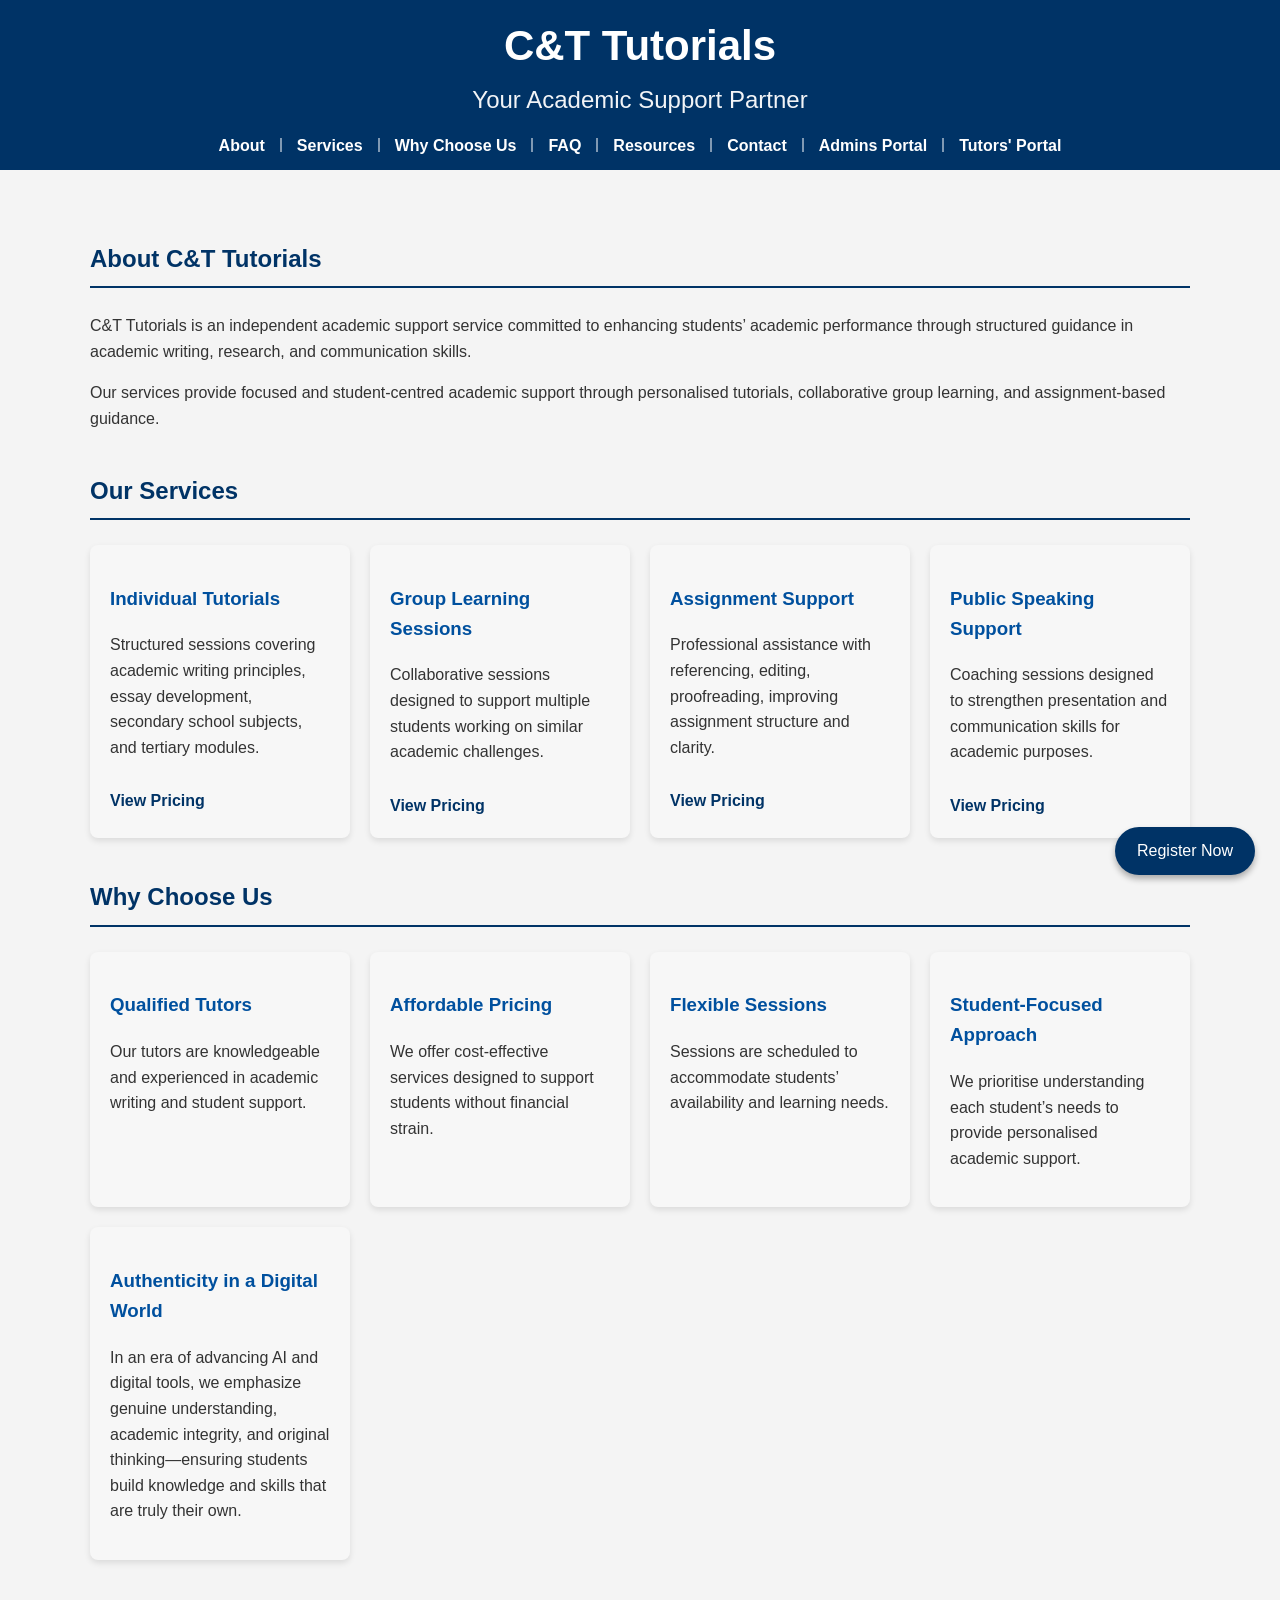
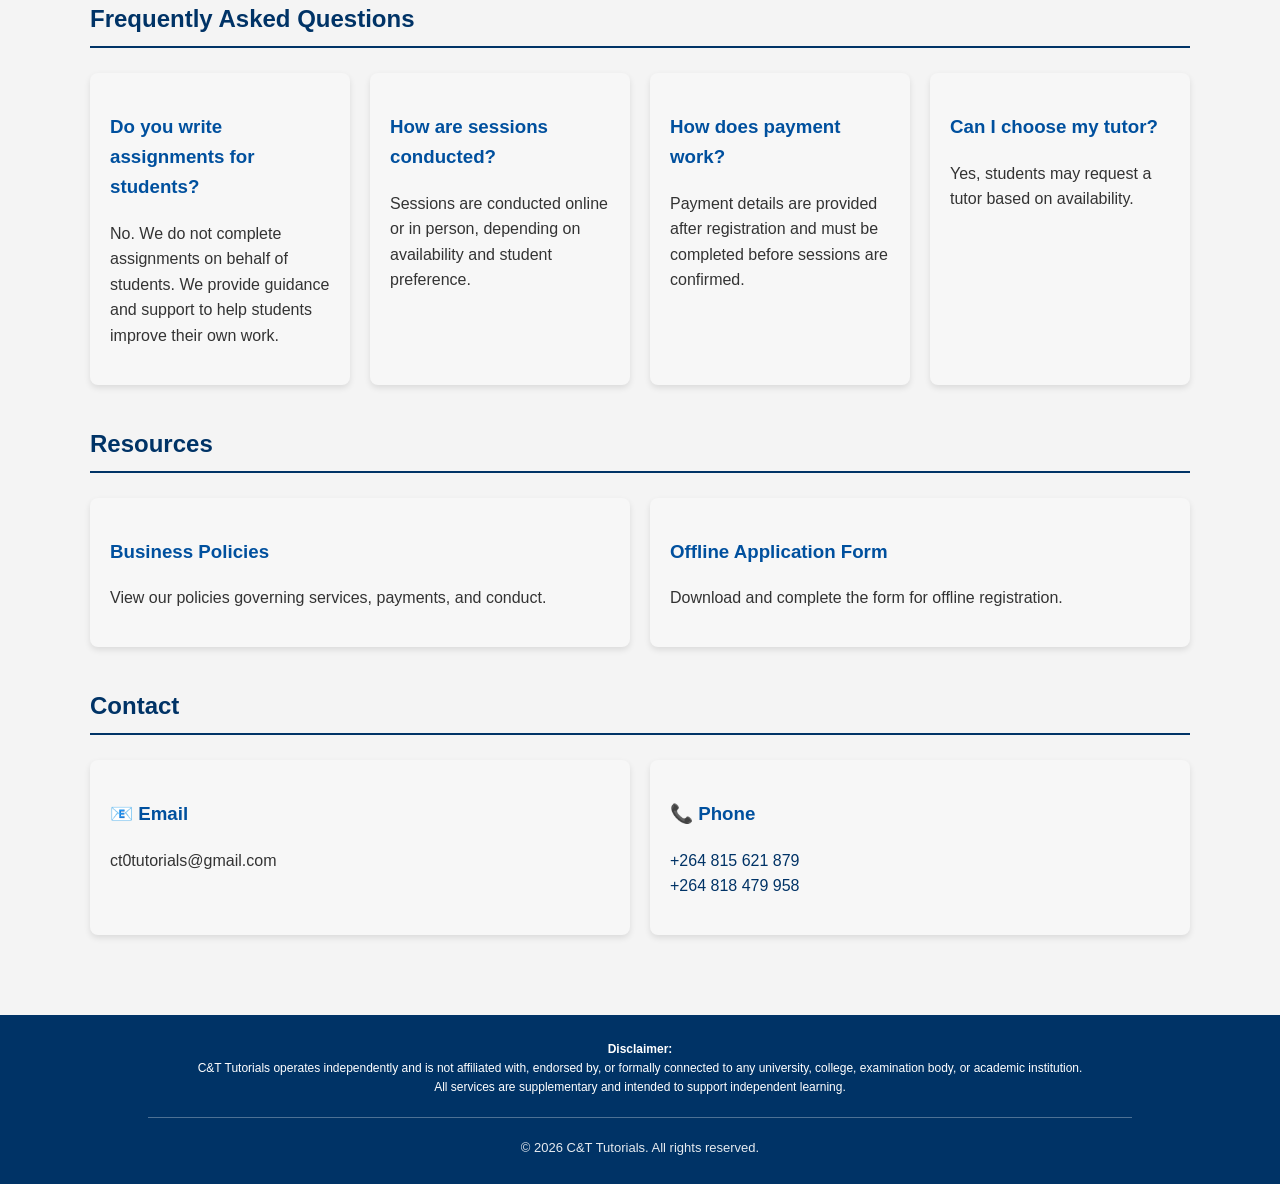
==== commit f702cb74: "Update HTML structure and styles for responsiveness" ====
--- a/index.html
+++ b/index.html
@@ -10,7 +10,7 @@
 
 <meta name="robots" content="index, follow">
 
-<link rel="canonical" href="https://ct-tutorials.github.io/ct-tutorials/">
+<link rel="canonical" href="[https://ct-tutorials.github.io/ct-tutorials/](https://ct-tutorials.github.io/ct-tutorials/)">
 
 <meta name="google-site-verification" content="aSucaMc_aX_kQpRFNvVRgTX0pEeCD1c48mTuirk4qwY" />
 
@@ -33,20 +33,20 @@
 width:100%;
 background:#003366; 
 z-index:1000;
-min-height: 120px; 
+min-height: 100px; 
 display: flex;
 flex-direction: column;
 align-items: center;
 justify-content: center;
 color: white;
 text-align: center;
-padding: 15px;
+padding: 12px 15px;
 box-sizing: border-box;
 }
 
 .header-title h1 {
-margin: 5px 0 0 0;
-font-size: clamp(28px, 6vw, 48px); 
+margin: 0;
+font-size: clamp(24px, 5vw, 42px); 
 letter-spacing: normal;
 font-weight: bold;
 text-transform: none;
@@ -55,18 +55,19 @@
 .header-title p {
 margin: 2px 0 0 0;
 font-family: "Brush Script MT", "Cursive", sans-serif; 
-font-size: clamp(18px, 4vw, 28px); 
+font-size: clamp(16px, 3.5vw, 24px); 
 font-weight: normal; 
 opacity: 0.95;
 }
 
+/* NAV STYLES */
 .top-bar nav{
 display:flex;
 flex-wrap:wrap;
 justify-content:center;
 align-items: center;
 gap:15px;
-padding:10px;
+padding:8px 0 0 0;
 margin-top: 5px; 
 width: 100%;
 }
@@ -87,31 +88,89 @@
 display: block;
 }
 
+/* HAMBURGER TOGGLE BUTTON FOR MOBILE */
+.menu-toggle {
+display: none;
+background: none;
+border: none;
+color: white;
+font-size: 26px;
+cursor: pointer;
+position: absolute;
+right: 15px;
+top: 15px;
+}
+
 /* SPACING FIX */
 .main-content{
 max-width:1100px;
 margin:auto;
 padding:40px;
-margin-top: 200px; 
-}
-
-/* LANDSCAPE/ROTATED FIX */
+margin-top: 180px; 
+}
+
+/* MOBILE RESPONSIVE MEDIA QUERIES */
+@media(max-width:768px){
+.top-bar {
+min-height: 60px;
+align-items: flex-start;
+padding: 12px 15px;
+}
+
+.header-title {
+text-align: left;
+}
+
+.header-title h1 {
+font-size: 22px;
+}
+
+.header-title p {
+display: none;
+}
+
+.menu-toggle {
+display: block;
+}
+
+.top-bar nav {
+display: none;
+flex-direction: column;
+align-items: flex-start;
+width: 100%;
+margin-top: 10px;
+gap: 12px;
+background: #002244;
+padding: 15px;
+border-radius: 6px;
+box-sizing: border-box;
+}
+
+.top-bar nav.active {
+display: flex;
+}
+
+.nav-separator {
+display: none;
+}
+
+.main-content {
+padding: 20px 15px;
+margin-top: 80px;
+}
+}
+
 @media (max-height: 450px) and (orientation: landscape) {
 .top-bar { padding: 8px 15px; min-height: auto; }
-.header-title h1 { font-size: 22px; margin-top: 0; }
+.header-title h1 { font-size: 20px; margin-top: 0; }
 .header-title p { display: none; }
 .top-bar nav { margin-top: 5px; gap: 8px; }
-.main-content { margin-top: 110px !important; }
-}
-
-@media(max-width:768px){
-.main-content{padding:30px 20px; margin-top: 210px;}
-.top-bar nav { gap: 10px; }
+.main-content { margin-top: 80px !important; }
 }
 
 section{
-margin-bottom:60px;
-scroll-margin-top:210px; 
+margin-bottom:40px;
+scroll-margin-top:100px; 
 }
 
 h2{
@@ -126,7 +185,7 @@
 .services-grid{
 display:grid;
 grid-template-columns:repeat(auto-fit,minmax(250px,1fr));
-gap:25px;
+gap:20px;
 margin-top:20px;
 }
 
@@ -176,6 +235,7 @@
 font-size:16px;
 cursor:pointer;
 box-shadow:0 4px 6px rgba(0,0,0,0.3);
+z-index: 999;
 }
 
 #modal,
@@ -204,6 +264,7 @@
 position:relative;
 max-height: 90vh;
 overflow-y: auto;
+box-sizing: border-box;
 }
 
 #servicePickerModal { z-index: 1100; }
@@ -357,18 +418,19 @@
 <h1>C&T Tutorials</h1>
 <p>Your Academic Support Partner</p>
 </div>
-<nav>
-<a href="#about">About</a>
+<button class="menu-toggle" id="menuToggle" aria-label="Toggle navigation">☰</button>
+<nav id="navMenu">
+<a href="#about" onclick="closeMobileNav()">About</a>
 <div class="nav-separator"></div>
-<a href="#services">Services</a>
+<a href="#services" onclick="closeMobileNav()">Services</a>
 <div class="nav-separator"></div>
-<a href="#why">Why Choose Us</a>
+<a href="#why" onclick="closeMobileNav()">Why Choose Us</a>
 <div class="nav-separator"></div>
-<a href="#faq">FAQ</a>
+<a href="#faq" onclick="closeMobileNav()">FAQ</a>
 <div class="nav-separator"></div>
-<a href="#resources">Resources</a>
+<a href="#resources" onclick="closeMobileNav()">Resources</a>
 <div class="nav-separator"></div>
-<a href="#contact">Contact</a>
+<a href="#contact" onclick="closeMobileNav()">Contact</a>
 <div class="nav-separator"></div>
 <a href="admin.html">Admins Portal</a>
 <div class="nav-separator"></div>
@@ -609,11 +671,25 @@
 </footer>
 
 <script>
+/* MOBILE MENU TOGGLE */
+const menuToggle = document.getElementById("menuToggle");
+const navMenu = document.getElementById("navMenu");
+
+menuToggle.addEventListener("click", () => {
+    navMenu.classList.toggle("active");
+});
+
+function closeMobileNav() {
+    if (window.innerWidth <= 768) {
+        navMenu.classList.remove("active");
+    }
+}
+
 function generateToken(){
 return btoa(Date.now()+Math.random().toString()).substring(0,20);
 }
 
-const SCRIPT_URL="https://script.google.com/macros/s/AKfycbwc1VkCPnVk4-zUnuZLNU9pmEMFGSp_q015ZMLdMklv-yoHSEi0Z5vhAqJrv2dY7K9w/exec";
+const SCRIPT_URL="[https://script.google.com/macros/s/AKfycbwc1VkCPnVk4-zUnuZLNU9pmEMFGSp_q015ZMLdMklv-yoHSEi0Z5vhAqJrv2dY7K9w/exec](https://script.google.com/macros/s/AKfycbwc1VkCPnVk4-zUnuZLNU9pmEMFGSp_q015ZMLdMklv-yoHSEi0Z5vhAqJrv2dY7K9w/exec)";
 
 const modal=document.getElementById("modal");
 const pricingModal=document.getElementById("pricingModal");
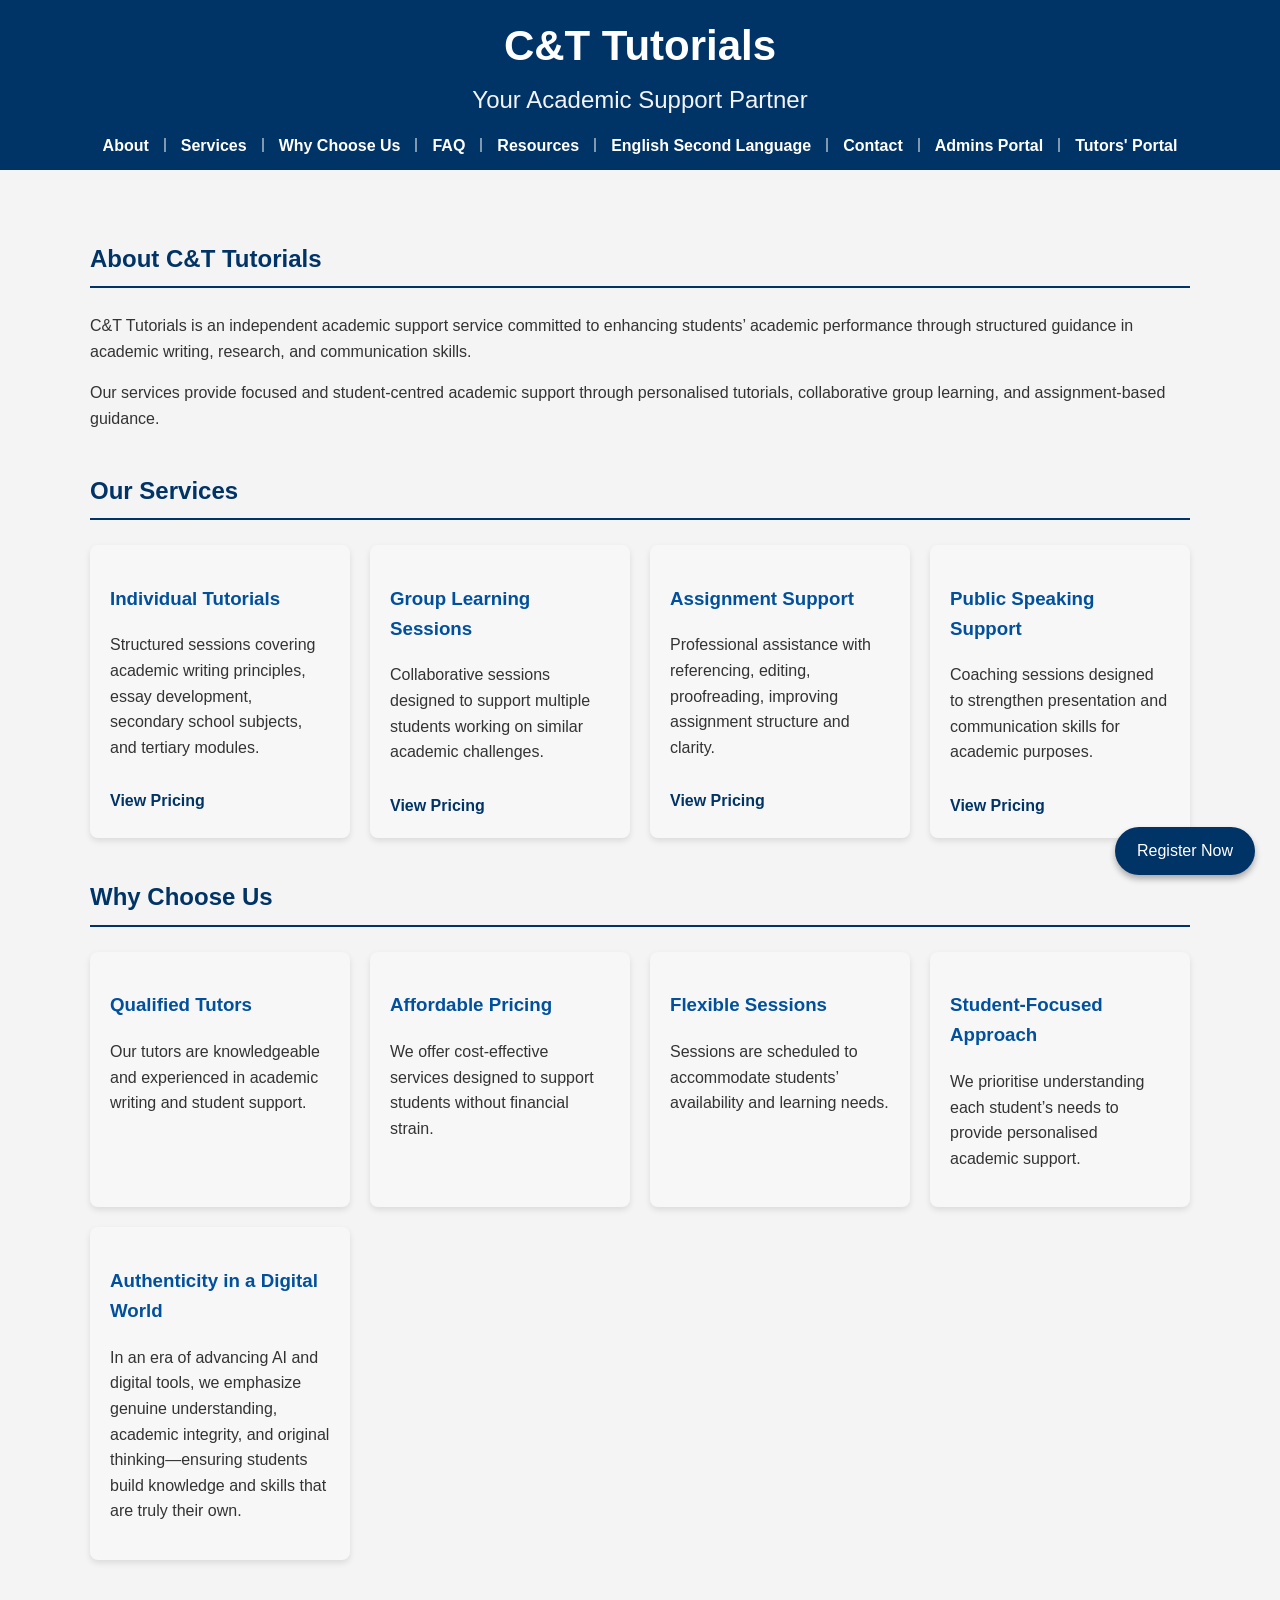
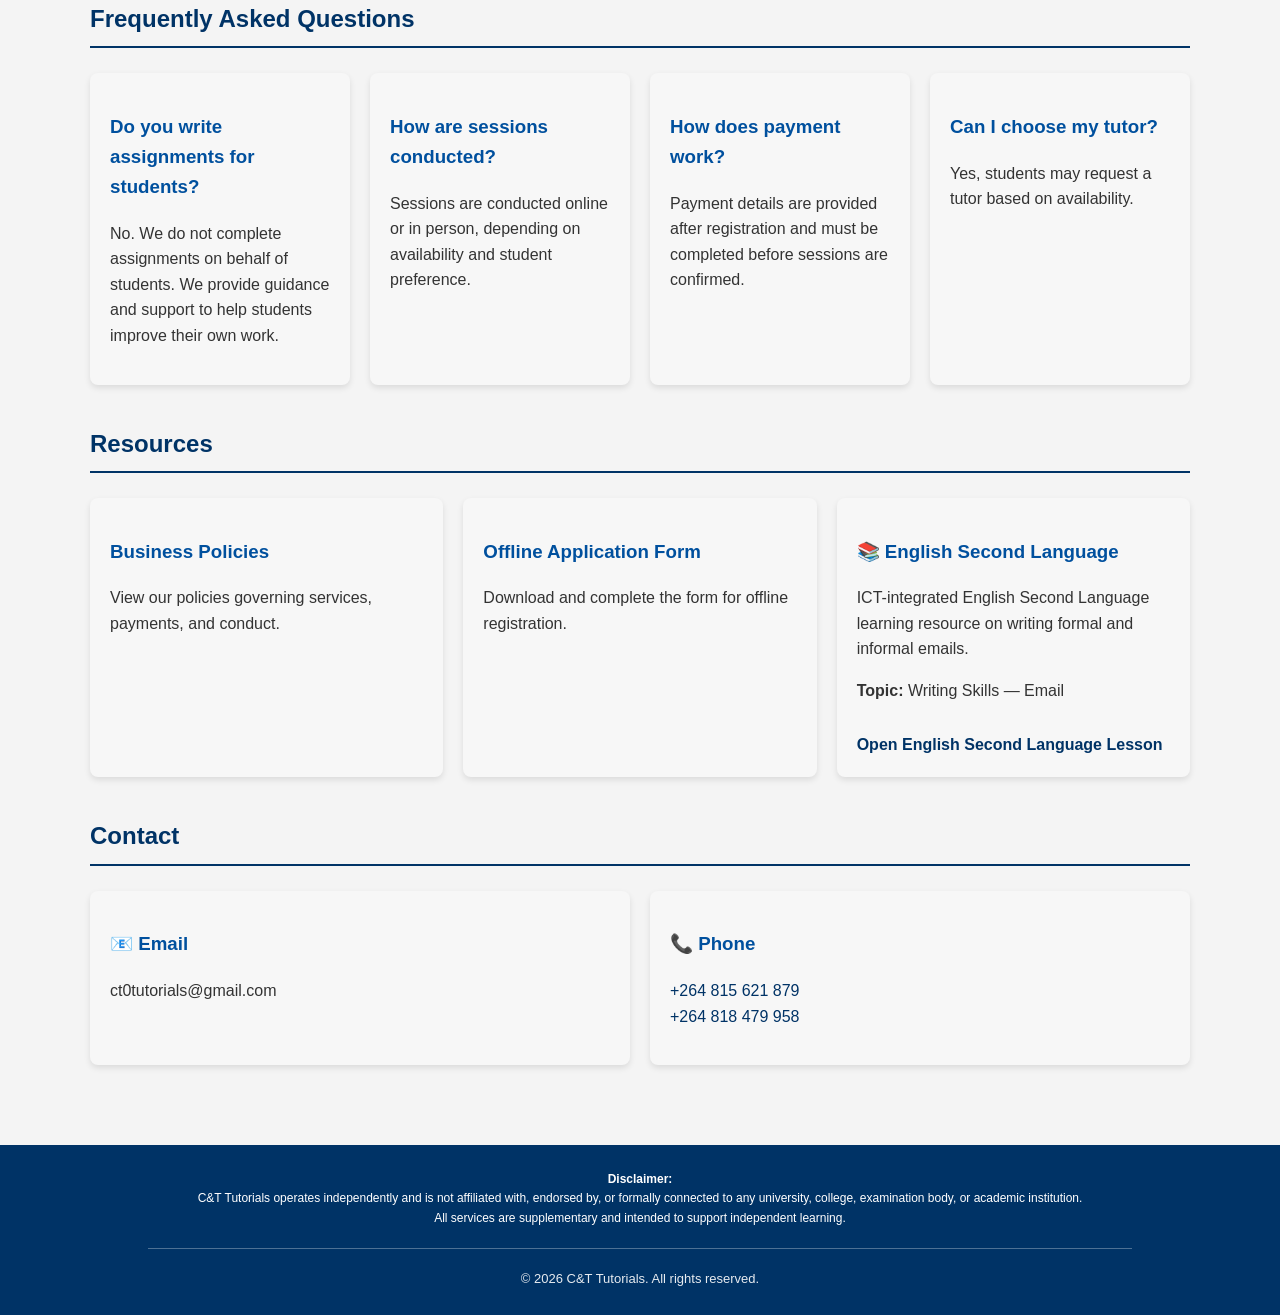
==== commit f87e3eb3: "Add English Second Language links and resources Added links for English Second Language resources an" ====
--- a/index.html
+++ b/index.html
@@ -10,7 +10,7 @@
 
 <meta name="robots" content="index, follow">
 
-<link rel="canonical" href="[https://ct-tutorials.github.io/ct-tutorials/](https://ct-tutorials.github.io/ct-tutorials/)">
+<link rel="canonical" href="https://ct-tutorials.github.io/ct-tutorials/">
 
 <meta name="google-site-verification" content="aSucaMc_aX_kQpRFNvVRgTX0pEeCD1c48mTuirk4qwY" />
 
@@ -300,6 +300,7 @@
     cursor: pointer;
     margin-top: 5px;
 }
+
 #serviceSelectDisplay {
     width: 100%;
     padding: 10px;
@@ -308,6 +309,7 @@
     background: #fff;
     cursor: pointer;
 }
+
 .custom-arrow {
     position: absolute;
     right: 15px;
@@ -429,6 +431,11 @@
 <a href="#faq" onclick="closeMobileNav()">FAQ</a>
 <div class="nav-separator"></div>
 <a href="#resources" onclick="closeMobileNav()">Resources</a>
+
+<!-- NEW: ENGLISH SECOND LANGUAGE PAGE LINK -->
+<div class="nav-separator"></div>
+<a href="English-grade_10-11_second language.html">English Second Language</a>
+
 <div class="nav-separator"></div>
 <a href="#contact" onclick="closeMobileNav()">Contact</a>
 <div class="nav-separator"></div>
@@ -543,6 +550,14 @@
 <p>Download and complete the form for offline registration.</p>
 </a>
 
+<!-- NEW: ENGLISH SECOND LANGUAGE RESOURCE -->
+<a href="English-grade_10-11_second language.html" class="service-card">
+<h3>📚 English Second Language</h3>
+<p>ICT-integrated English Second Language learning resource on writing formal and informal emails.</p>
+<p><strong>Topic:</strong> Writing Skills — Email</p>
+<span class="service-link">Open English Second Language Lesson</span>
+</a>
+
 </div>
 </section>
 
@@ -689,7 +704,7 @@
 return btoa(Date.now()+Math.random().toString()).substring(0,20);
 }
 
-const SCRIPT_URL="[https://script.google.com/macros/s/AKfycbwc1VkCPnVk4-zUnuZLNU9pmEMFGSp_q015ZMLdMklv-yoHSEi0Z5vhAqJrv2dY7K9w/exec](https://script.google.com/macros/s/AKfycbwc1VkCPnVk4-zUnuZLNU9pmEMFGSp_q015ZMLdMklv-yoHSEi0Z5vhAqJrv2dY7K9w/exec)";
+const SCRIPT_URL= "https://script.google.com/macros/s/AKfycbwc1VkCPnVk4-zUnuZLNU9pmEMFGSp_q015ZMLdMklv-yoHSEi0Z5vhAqJrv2dY7K9w/exec";
 
 const modal=document.getElementById("modal");
 const pricingModal=document.getElementById("pricingModal");
@@ -998,6 +1013,7 @@
     loadingModal.style.display = "flex";
 
     const formData = new FormData(this);
+    
     const data = Object.fromEntries(formData.entries());
     
     const displayService = serviceDisplay.value;
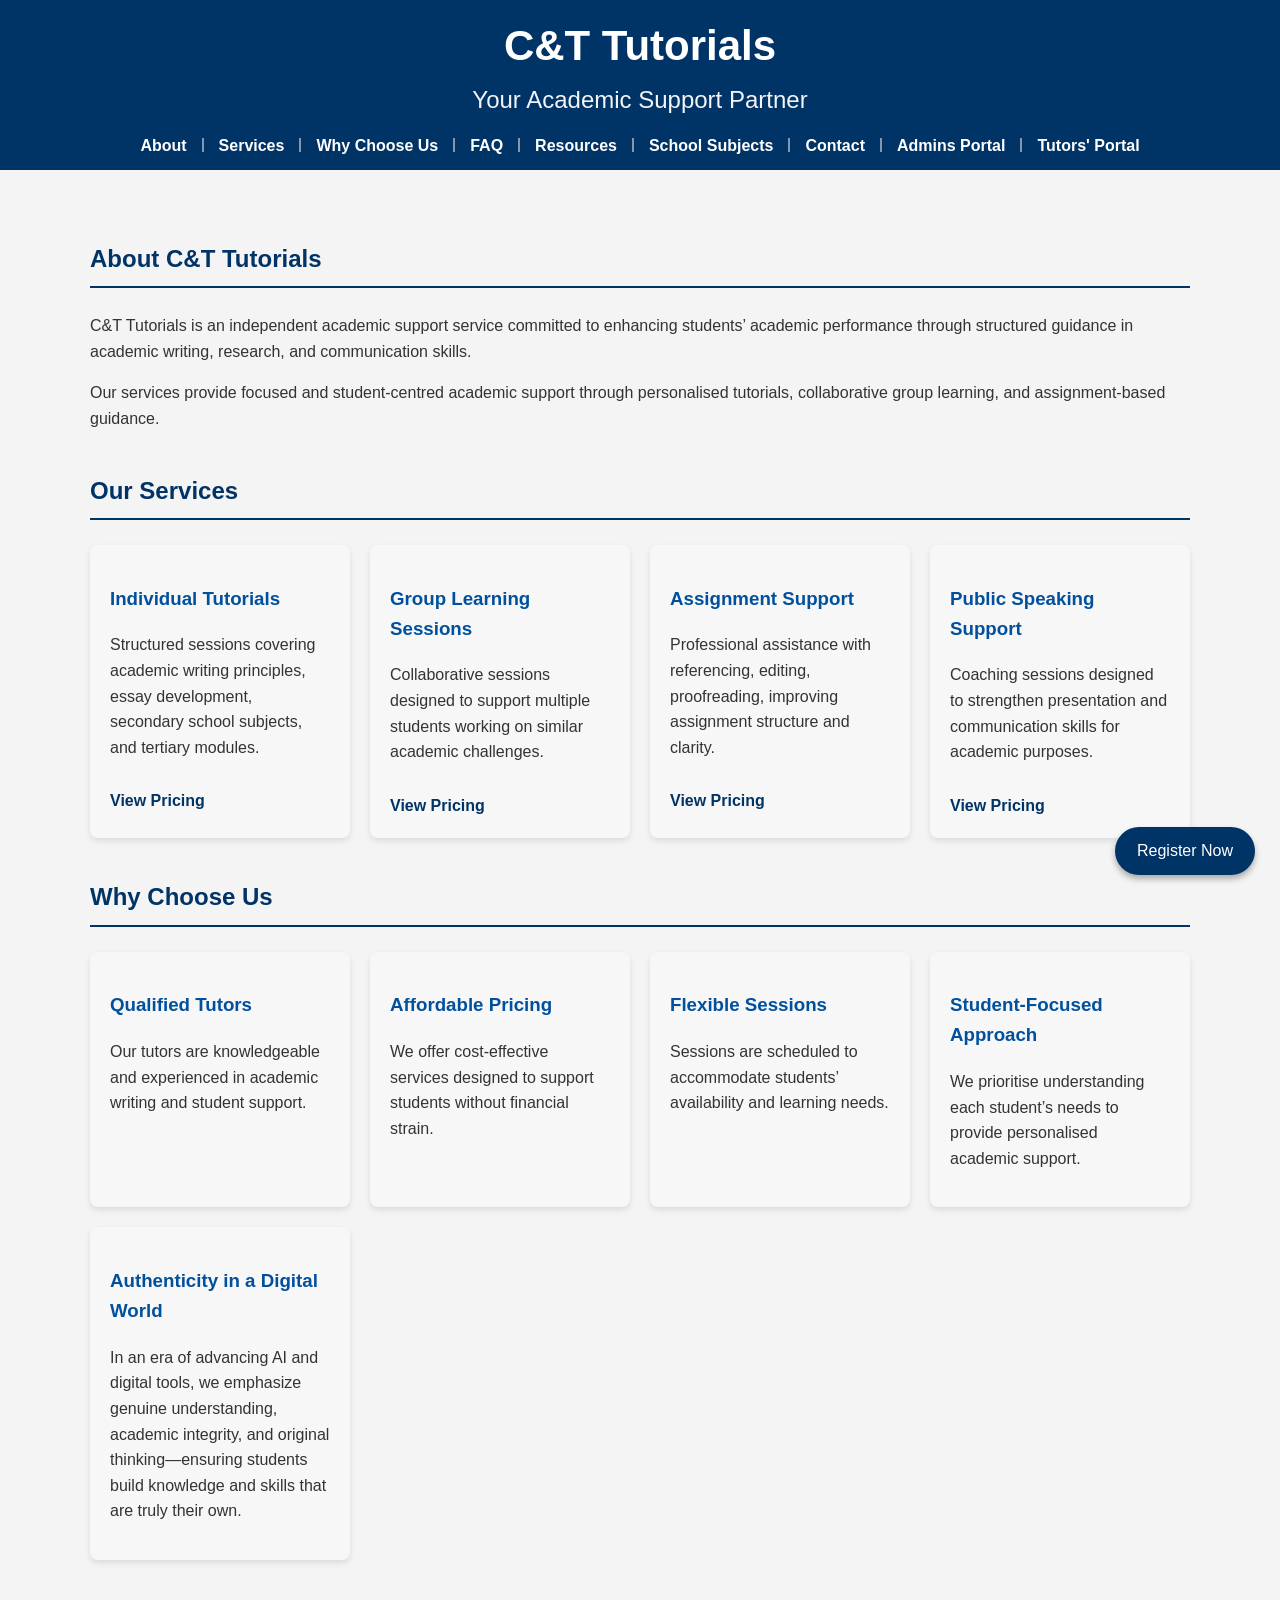
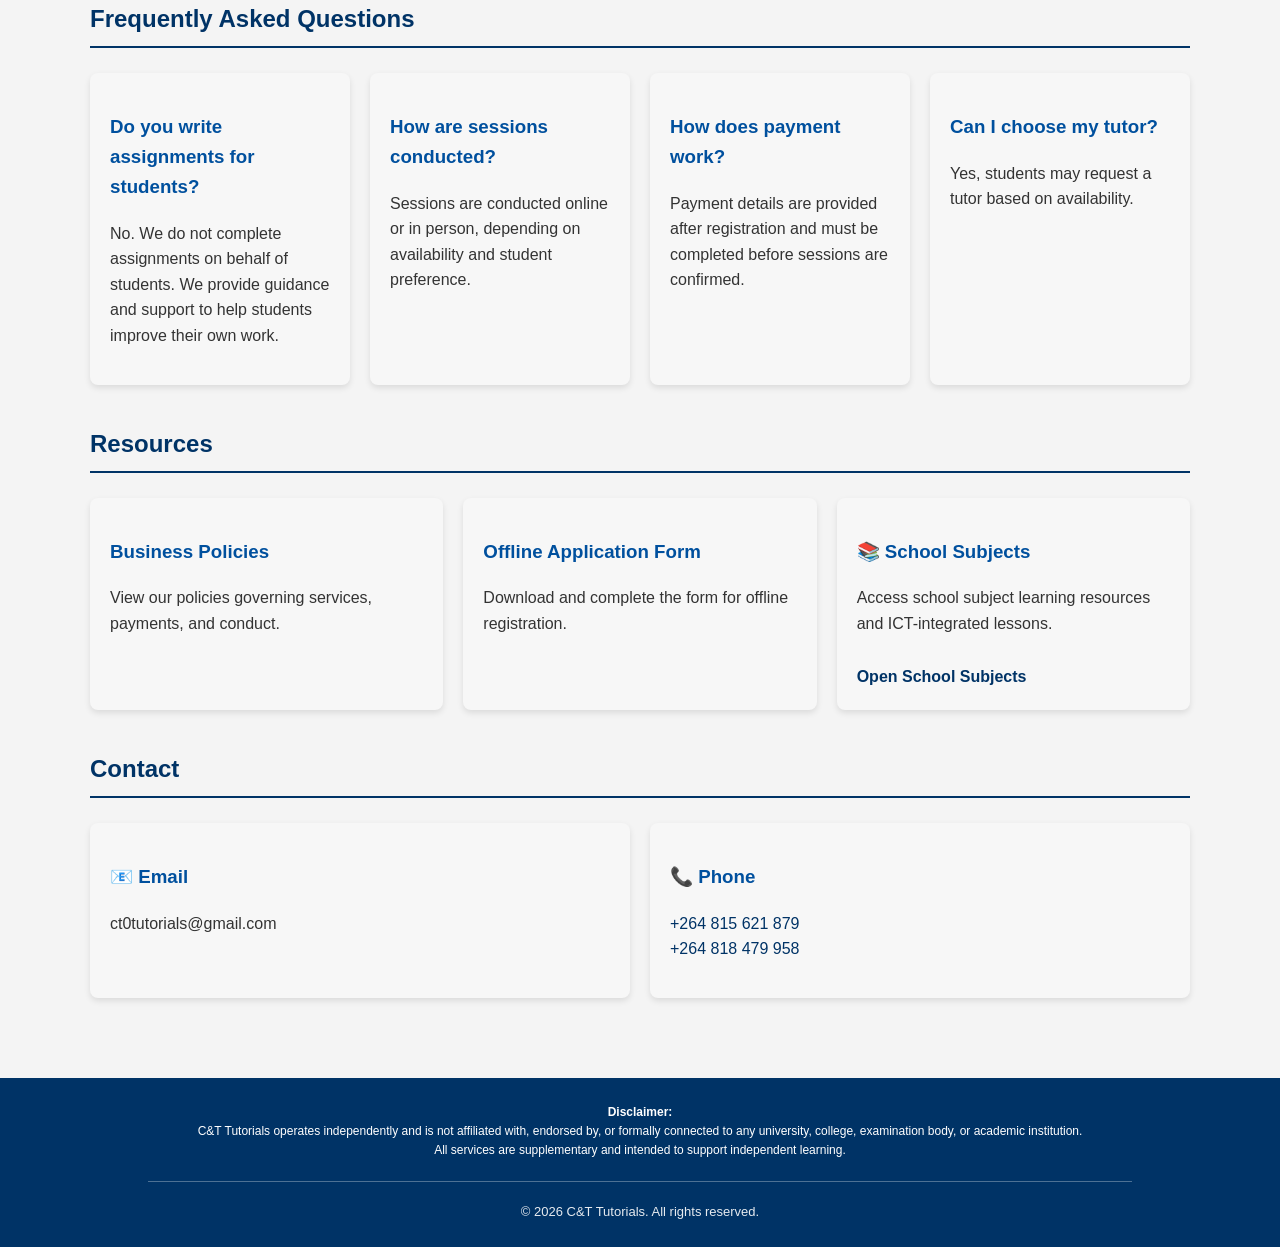
==== commit ef2e070a: "Add English Second Language and School Subjects links Added links for English Second Language resour" ====
--- a/index.html
+++ b/index.html
@@ -300,7 +300,6 @@
     cursor: pointer;
     margin-top: 5px;
 }
-
 #serviceSelectDisplay {
     width: 100%;
     padding: 10px;
@@ -309,7 +308,6 @@
     background: #fff;
     cursor: pointer;
 }
-
 .custom-arrow {
     position: absolute;
     right: 15px;
@@ -431,11 +429,8 @@
 <a href="#faq" onclick="closeMobileNav()">FAQ</a>
 <div class="nav-separator"></div>
 <a href="#resources" onclick="closeMobileNav()">Resources</a>
-
-<!-- NEW: ENGLISH SECOND LANGUAGE PAGE LINK -->
 <div class="nav-separator"></div>
-<a href="English-grade_10-11_second language.html">English Second Language</a>
-
+<a href="English-grade_10-11_second language.html" target="_blank" rel="noopener noreferrer">School Subjects</a>
 <div class="nav-separator"></div>
 <a href="#contact" onclick="closeMobileNav()">Contact</a>
 <div class="nav-separator"></div>
@@ -550,12 +545,10 @@
 <p>Download and complete the form for offline registration.</p>
 </a>
 
-<!-- NEW: ENGLISH SECOND LANGUAGE RESOURCE -->
-<a href="English-grade_10-11_second language.html" class="service-card">
-<h3>📚 English Second Language</h3>
-<p>ICT-integrated English Second Language learning resource on writing formal and informal emails.</p>
-<p><strong>Topic:</strong> Writing Skills — Email</p>
-<span class="service-link">Open English Second Language Lesson</span>
+<a href="English-grade_10-11_second language.html" target="_blank" rel="noopener noreferrer" class="service-card">
+<h3>📚 School Subjects</h3>
+<p>Access school subject learning resources and ICT-integrated lessons.</p>
+<span class="service-link">Open School Subjects</span>
 </a>
 
 </div>
@@ -1013,7 +1006,6 @@
     loadingModal.style.display = "flex";
 
     const formData = new FormData(this);
-    
     const data = Object.fromEntries(formData.entries());
     
     const displayService = serviceDisplay.value;
